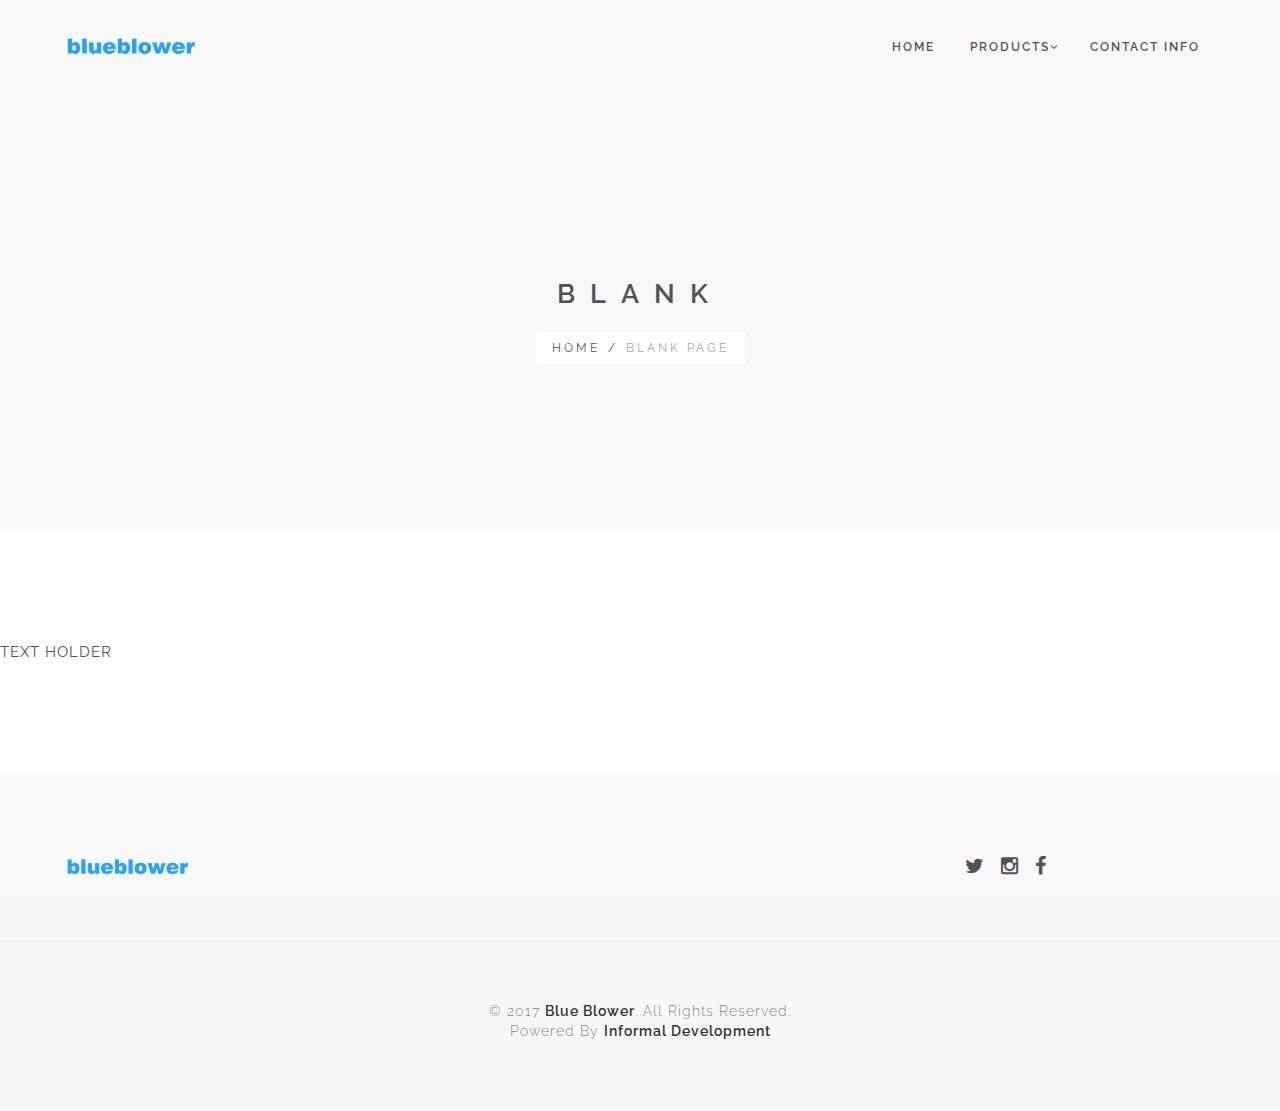
==== index.html @ 7269ea7c "added products" ====
﻿<!DOCTYPE html>
<html>
<head>
    <meta charset="utf-8" />
    <title>WELCOME TO BLUEBLOWER FANS</title>
    <meta name="description" content="" />
    <meta name="keywords" content="" />
    <meta name="author" content="nileforest">
    <meta name="viewport" content="width=device-width, initial-scale=1.0, maximum-scale=1.0" />
    <!--[if IE]><meta http-equiv='X-UA-Compatible' content='IE=edge,chrome=1'><![endif]-->

    <!-- Favicone Icon -->
    <link rel="shortcut icon" type="image/x-icon" href="img/favicon.ico">
    <link rel="icon" type="image/png" href="img/favicon.png">
    <link rel="apple-touch-icon" href="img/favicon.png">

    <!-- CSS -->
    <link href="css/style.css" rel="stylesheet" type="text/css" />
    <link href="css/bootstrap.css" rel="stylesheet" type="text/css" />
    <link href="css/font-awesome.css" rel="stylesheet" type="text/css" />
    <link href="css/ionicons.css" rel="stylesheet" type="text/css" />
    <link href="css/plugin/sidebar-menu.css" rel="stylesheet" type="text/css" />
    <link href="css/plugin/animate.css" rel="stylesheet" type="text/css" />
    <link href="css/jquery-ui.css" rel="stylesheet" type="text/css" />
</head>

<body>

    <!-- Preloader -->
    <section id="preloader">
        <div class="loader" id="loader">
            <div class="loader-img"></div>
        </div>
    </section>
    <!-- End Preloader -->

    <!-- Site Wraper -->
    <div class="wrapper">

        <!-- Header -->
        <header id="header" class="header header-light">
            <div class="container header-inner">

                <!-- Logo -->
                <div class="logo">
                    <a href="index.html">
                        <img class="logo-light" src="img/logo-white.png" alt="Blueblower Logo" />
                        <img class="logo-dark" src="img/logo-black.png" alt="Blueblower logo" />
                    </a>
                </div>
                <!-- End Logo -->

                <!-- Mobile Navbar Icon -->
                <div class="nav-mobile nav-bar-icon">
                    <span></span>
                </div>
                <!-- End Mobile Navbar Icon -->

                <!-- Navbar Navigation -->
                <div class="nav-menu">
                    <ul class="nav-menu-inner">
                        <li>
                            <a href="index.html">Home</a>
                        </li>
                        
                        <li>
                            <a class="menu-has-sub">Products<i class="fa fa-angle-down"></i></a>
                            <!-- Dropdown -->
                            <ul class="sub-dropdown dropdown">
                               
                                <!-- sub menu for prodct group drop down list #1 -->
                                <li>
                                    <a class="menu-has-sub">Products<i class="fa fa-angle-right"></i></a>
                                    <ul class="sub-dropdown">
                                        <li><a href="products-page/HV-20D.html">HV-20D</a></li>
                                        <li><a href="products-page/HVD-24T.html">HVD24-T</a></li>
                                        <li><a href="products-page/HVOWF-18.html">HVOWF-18</a></li>
                                        <li><a href="products-page/HPV-30.html">HVP-30</a></li>
										<li><a href="#">item 5</a></li>
                                    </ul>
                                </li>  
                            </ul>
                            
                            <li>
                                <a href="contact.html">Contact Info</a>
                            </li> 
                        </li> 
					</ul
				</div>
                <!-- End Navbar Navigation -->

            </div>
        </header>
        <!-- End Header -->        
        
        <!-- CONTENT --------------------------------------------------------------------------------->
       
        <!-- Intro Section -->
        <section class="inner-intro parallax parallax-background1">
            <div class="container">
                <div class="row title">
                    <h2 class="h2">Blank</h2>
                    <div class="page-breadcrumb">
                        <a>Home</a>/<span>Blank Page</span>
                    </div>
                </div>
            </div>
        </section>
        <div class="clearfix"></div>
        <!-- End Intro Section -->


        <!-- Blank Section -->
        <section class="ptb ptb-sm-80">
			<div id="about">
				TEXT HOLDER
			</div>
        </section>
        <!-- End Blank Section -->

        <!-- End CONTENT ------------------------------------------------------------------------------>

        <!-- FOOTER -->
        <footer class="footer pt-80">
            <div class="container">
                <div class="row mb-60">
                    <!-- Logo -->
                    <div class="col-md-3 col-sm-3 col-xs-12 mb-xs-30">
                        <a class="footer-logo" href="home.html">
                            <img src="img/logo-black.png" /></a>
                    </div>
                    <!-- Logo -->

                    <!-- Newsletter -->
                    <div class="col-md-4 col-sm-5 col-xs-12 mb-xs-30">
                        <div class="newsletter">
                    <!--        <form>
                                <input type="email" class="newsletter-input input-md newsletter-input mb-0" placeholder="Enter Your Email">
                                <button class="newsletter-btn btn btn-xs btn-white" type="submit" value=""><i class="fa fa-angle-right mr-0"></i></button>
                            </form> -->
                        </div>
                    </div>
                    <!-- End Newsletter -->

                    <!-- Social -->
                    <div class="col-md-3 col-md-offset-2 col-sm-4 col-xs-12">
                        <ul class="social">
                            <li><a target="_blank" href="https://www.twitter.com/"><i class="fa fa-twitter"></i></a></li>
                            <li><a target="_blank" href="https://instagram.com/"><i class="fa fa-instagram"></i></a></li>
                            <li><a target="_blank" href="https://www.facebook.com/"><i class="fa fa-facebook"></i></a></li>
                        </ul>
                    </div>
                    <!-- End Social -->
                </div>
                <!--Footer Info 
                <div class="row footer-info mb-60">
                    <div class="col-md-3 col-sm-12 col-xs-12 mb-sm-30">
                        <p class="mb-xs-0">Our ante tincidunt tempus, Donec vitae sapien ut libero venenatis faucibus. Nullam quis ante. Etiam sit amet orci eget eros.</p>
                        <a class="btn-link-a" href="about-1.html">Read More</a>
                    </div>
                    <div class="col-md-3 col-sm-6 col-xs-12 mb-sm-30 mb-xs-0">
                        <ul class="link">
                            <li><a href="blog-grid-3col.html">Blog</a></li>
                            <li><a href="portfolio-grid-3col.html">Portfolio</a></li>
                            <li><a href="login-register.html">Login & Signup</a></li>
                            <li><a href="faq-1.html">FAQ</a></li>
                            <li><a href="about-1.html">About</a></li>
                            <li><a href="service-1.html">Service</a></li>
                        </ul>
                    </div>
                    <div class="col-md-3 col-sm-6 col-xs-12 mb-sm-30">
                        <ul class="link">
                            <li><a href="contact-1.html">Contact Us</a></li>
                            <li><a href="shop-checkout.html">Shopping Cart</a></li>
                            <li><a href="404-error-1.html">404 Error</a></li>
                            <li><a href="home.html">Home</a></li>
                        </ul>
                    </div>
                    <div class="col-md-3 col-sm-12 col-xs-12">
                        <p>502, DieSachbearbeiter, Schönhauser Allee, 167c10435 Berlin,Germany.</p>
                        <ul class="link-small">
                            <li><a href="mailto:yourname@domain.com"><i class="fa fa-envelope-o left"></i>yourname@domain.com</a></li>
                            <li><a><i class="fa fa-phone left"></i>+40 (0) 012 345 6789</a></li>
                        </ul>
                    </div>
                </div>
                <!-- End Footer Info -->
            </div>

            <hr />

            <!-- Copyright Bar -->
            <center>
            <section class="copyright ptb-60">
            <center>
                <div class="container">
                    <p class="">
                        © 2017 <a><b>Blue Blower</b></a>. All Rights Reserved.
                        <br />
                       Powered By <a target="_blank" href="http://www.informaldevelopment.com/"><b>Informal Development</b></a>
                    </p>
                </div>
            </section>
            <!-- End Copyright Bar -->

        </footer>
        <!-- END FOOTER -->

        <!-- Scroll Top -->
        <a class="scroll-top">
            <i class="fa fa-angle-double-up"></i>
        </a>
        <!-- End Scroll Top -->

    </div>
    <!-- Site Wraper End -->


    <!-- JS -->

    <script src="js/jquery-1.11.2.min.js" type="text/javascript"></script>
    <script src="js/jquery-ui.min.js" type="text/javascript"></script>
    <script src="js/plugin/jquery.easing.js" type="text/javascript"></script>
    <script src="js/bootstrap.min.js" type="text/javascript"></script>
    <script src="js/plugin/jquery.flexslider.js" type="text/javascript"></script>
    <script src="js/plugin/jquery.fitvids.js" type="text/javascript"></script>
    <script src="js/plugin/jquery.viewportchecker.js" type="text/javascript"></script>
    <script src="js/plugin/jquery.stellar.min.js" type="text/javascript"></script>
    <script src="js/plugin/wow.min.js" type="text/javascript"></script>
    <script src="js/plugin/jquery.colorbox-min.js" type="text/javascript"></script>
    <script src="js/plugin/owl.carousel.min.js" type="text/javascript"></script>
    <script src="js/plugin/isotope.pkgd.min.js" type="text/javascript"></script>
    <script src="js/plugin/masonry.pkgd.min.js" type="text/javascript"></script>
    <script src="js/plugin/imagesloaded.pkgd.min.js" type="text/javascript"></script>
    <script src="js/plugin/jquery.fs.tipper.min.js" type="text/javascript"></script>
    <script src="js/plugin/mediaelement-and-player.min.js"></script>
    <script src="js/plugin/sidebar-menu.js" type="text/javascript"></script>
    <script src="js/theme.js" type="text/javascript"></script>
    <script src="js/navigation.js" type="text/javascript"></script>


</body>
</html>
---- css/style.css ----
﻿@import url("./plugin/flexslider.css");
@import url("./plugin/owl.carousel.css");
@import url("./plugin/mediaelementplayer.css");
@import url("./plugin/colorbox.css");
@import url("./plugin/jquery.fs.tipper.css");
@import url(http://fonts.googleapis.com/css?family=Raleway:400,100,200,300,500,600,700,800,900);

/* 
* BASIC STYLE
  - General Style    
  - Headings Style    
  - Button Style    
  - Form Style    
  - Spacer Style
      
* HEADER 
  - Header Style
  - Logo Style
  - Navigation Menu Style
  - Right Side Menu Button (Search, Cart, Bar, etc)

* INTRO
  - intro

* FOOTER

* ELEMENTS
  - Team Box
  - Skills Bar
  - Accordion Tab
  - Counter
  - Service Box
  - Pricing
  - Testimonials
  - Client Logo
  - Icon
  - Table
  
* GLOBAL STYLES
  - Push Menu Style ( Right Sidebar Menu )
  - Search Overlay Menu
  - Contents (Body, Container, Section, etc)
  - Contants (Portfolio, Blog, Shop etc)
  - Parallax
  - Slider
  - Preloader
  - Additional
*/


/*-------------------------------------------------------------------------------------------*/
/* BASIC STYLE    ||---------------------------- */
/*-------------------------------------------------------------------------------------------*/

::-moz-selection {
    background-color: #e6ae49;
    color: #FFF;
}

::selection {
    background-color: #e6ae49;
    color: #FFF;
}


/*  General Style   ||-----------*/

body, html {
    height: 100%;
    margin: 0;
    padding: 0;
}

body {
    line-height: 24px;
    color: #323232;
    font-size: 15px;
    font-family: 'Raleway', sans-serif;
    font-weight: 400;
    letter-spacing: 1px;
}

img {
    height: auto;
    max-width: 100%;
    border: none;
    outline: none;
    transition: all 0.2s ease 0s;
    -moz-transition: all 0.2s ease 0s;
    -webkit-transition: all 0.2s ease 0s;
    -o-transition: all 0.2s ease 0s;
}

a, a:focus, a:active, a:link, img {
    outline: none;
}

a {
    cursor: pointer;
    text-decoration: none;
    color: #323232;
    transition: all 0.25s ease 0s;
    -moz-transition: all 0.25s ease 0s;
    -webkit-transition: all 0.25s ease 0s;
    -o-transition: all 0.25s ease 0s;
}

    a:hover {
        color: #2c7aff;
        text-decoration: none;
        transition: all 0.25s ease 0s;
        -moz-transition: all 0.25s ease 0s;
        -webkit-transition: all 0.25s ease 0s;
        -o-transition: all 0.25s ease 0s;
    }

.video {
    display: block;
}

.audio {
    width: 100%;
}

br {
    font-size: 0;
    line-height: 0;
}

hr {
    margin-bottom: 0px;
    margin-top: 0px;
    border-top: 1px solid #f1f1f1;
    border-bottom: none;
    border-left: none;
    border-right: none;
}

    hr.dark {
        border-top: 1px solid #3e3e3e;
    }

b, strong {
    font-weight: 600;
}

small, small a {
    font-size: 11px;
    color: #888;
}

ul.list-inside {
    list-style: inside;
}

ul.list-none {
    list-style: none;
    padding-left: 0px;
    margin-left: 0;
}

ul.list-none-ib {
    list-style: none;
    padding-left: 0px;
    margin-left: 0;
}

    ul.list-none-ib li, .list-none-ib {
        list-style: none;
        display: inline-block;
    }

ul.text-cap li, .text-cap {
    text-transform: uppercase;
    font-size: 12px;
    font-weight: 600;
    letter-spacing: 2px;
}

p {
    line-height: 20px;
    font-size: 14px;
    font-weight: 300;
    margin: 0px 0 10px 0;
    color: #888;
    letter-spacing: 1px;
}

    p.lead, .lead {
        font-size: 16px;
        font-weight: 300;
        line-height: 24px;
    }

    p.dark, .dark, a.dark, h1.dark, h2.dark, h3.dark, h4.dark, h5.dark, h6.dark {
        color: #323232 !important;
    }

    p.white, .white, a.white, h1.white, h2.white, h3.white, h4.white, h5.white, h6.white {
        color: #fff !important;
    }

    p.color, .color, a.color, h1.color, h2.color, h3.color, h4.color, h5.color, h6.color, li.link:hover, li.link a:hover, .color {
        color: #e6ae49 !important;
    }

.gray {
    color: #888;
}

.light-color h1, .light-color h2, .light-color h3, .light-color h4, .light-color h5, .light-color h6, .light-color p, .light-color, .light-color .container-icon {
    color: #fff;
}

.dark-color h1, .dark-color h2, .dark-color h3, .dark-color h4, .dark-color h5, .dark-color h6, .dark-color p, .dark-color, .dark-color .container-icon {
    color: #323232;
}

.dark-bg {
    background: #323232;
    color: #fff;
}

    .dark-bg h1, .dark-bg h2, .dark-bg h3, .dark-bg h4, .dark-bg h5, .dark-bg h6, .dark-bg p, .dark-bg .link, .dark-bg .container-icon, .dark-bg .page-icon-top {
        color: #fff;
    }

        .dark-bg .link:hover, .link:hover {
            color: #e6ae49;
        }

.gray-bg {
    background: #f7f7f7;
    color: #323232;
}

    .gray-bg h1, .gray-bg h2, .gray-bg h3, .gray-bg h4, .gray-bg h5, .gray-bg h6, .gray-bg .container-icon {
        color: #323232;
    }


/*Headings Style   ||-----------*/

.separator {
    height: 1px;
    width: 32px;
    background: #888;
    margin-top: 5px;
    margin-bottom: 3px;
    border: 0 none;
}

    .separator.right {
        float: right;
    }

    .separator.center {
        margin-left: auto;
        margin-right: auto;
    }

    .separator.color {
        background: #e6ae49;
    }

    .separator.white {
        background: #fff;
    }

h1, h2, h3, h4, h5, h6 {
    color: #323232;
    text-transform: uppercase;
    font-family: 'Raleway', sans-serif;
    font-weight: 600;
    margin-top: 0px;
    margin-bottom: 10px;
}

h1 {
    font-size: 43px;
    letter-spacing: 2px;
    line-height: 40px;
}

    h1.h1, h2.h2 {
        letter-spacing: 15px;
    }

@media (max-width: 767px) {
    h1.h1, h2.h2 {
        letter-spacing: 0px;
    }
}

h2 {
    font-size: 27px;
    letter-spacing: 2px;
    line-height: 37px;
    margin-bottom: 20px;
    padding-top: 10px;
}

h3 {
    font-size: 21px;
    letter-spacing: 4px;
    line-height: 32px;
}

    h3:after {
        color: #e6ae49;
        content: ".";
        font-size: 34px;
    }

h4 {
    font-size: 17px;
    letter-spacing: 2px;
    line-height: 28px;
}

    h4.h4 {
        letter-spacing: 4px;
    }

h5 {
    font-size: 15px;
    letter-spacing: 2px;
    line-height: 23px;
    font-weight: 600;
}

h6 {
    font-size: 13px;
    letter-spacing: 2px;
    line-height: 17px;
    font-weight: 600;
}

h1.large {
    font-size: 50px;
}

/*Button Style   ||-----------*/
.btn:focus {
    outline: none;
}

.btn, button {
    font-size: 12px;
    line-height: normal;
    font-weight: 700;
    font-family: 'Raleway', sans-serif;
    letter-spacing: 2px;
    text-transform: uppercase;
    transition: all 0.3s ease 0s;
    -moz-transition: all 0.3s ease 0s;
    -webkit-transition: all 0.3s ease 0s;
    -o-transition: all 0.3s ease 0s;
    border-radius: 2px;
    -moz-border-radius: 2px;
    -webkit-border-radius: 2px;
    -o-border-radius: 2px;
}

    .btn i, button i, i.left {
        margin-right: 6px;
    }

i.right {
    margin-left: 6px;
    margin-right: 0px !important;
}

button {
    vertical-align: top;
}

.btn-full {
    width: 100% !important;
    display: inline-block;
    text-align: center;
}

.btn-lg {
    padding: 15px 25px;
    display: inline-block;
}

.btn-md {
    padding: 11px 20px;
    display: inline-block;
}

.btn-xs {
    padding: 11px 15px 10px;
    display: inline-block;
}

.btn-line-xs {
    padding: 7px 15px 7px;
    display: inline-block;
}

.btn-icon {
    padding: 0px;
    width: 34px;
    height: 34px;
    line-height: 34px;
    display: inline-table !important;
}


.btn-black {
    color: #fff;
    background: #323232;
    border: none;
}

    .btn-black:hover {
        color: #fff;
        /*background: #e6ae49;*/
        background: rgba(50,50,50,0.85);
    }

.btn-color-a, .btn-color-b {
    color: #fff;
    background: #e6ae49;
    border: none;
}

    .btn-color-a:hover {
        color: #fff;
        background: rgba(230,174,73,0.85);
    }

    .btn-color-b:hover {
        color: #fff;
        /*color: #e6ae49;
        background: #fff;*/
        background: rgba(230,174,73,0.85);
    }

.btn-white {
    color: #323232;
    background: rgba(255,255,255,1);
    border: none;
}

    .btn-white:hover {
        /*color: #fff;
        background: #e6ae49;*/
        background: rgba(255,255,255,0.85);
        color: #323232;
    }

.btn-black-line, .btn-white-line, .btn-color-line {
    border: 2px solid;
    background: none;
}

.btn-black-line {
    color: #323232;
    border-color: #323232;
    padding: 9px 20px;
}

    .btn-black-line:hover {
        color: #fff;
        background: #323232;
    }

.btn-color-line {
    color: #e6ae49;
    border-color: #e6ae49;
    padding: 9px 20px;
}

    .btn-color-line:hover {
        color: #fff;
        background: #e6ae49;
    }



.btn-white-line {
    color: #fff;
    border-color: #fff;
    padding: 9px 20px;
}

    .btn-white-line:hover {
        color: #323232;
        background: #fff;
    }

.btn-link-a, .btn-link-b {
    color: #323232;
    background: none;
    padding-left: 0px;
    padding-right: 0px;
    padding-bottom: 3px;
    border-bottom: 1px dotted transparent;
    font-weight: 600;
    font-size: 12px;
    text-transform: uppercase;
    letter-spacing: 2px;
}

    .btn-link-a:hover {
        color: #e6ae49;
        border-bottom: 1px solid #e6ae49;
    }

    .btn-link-b:hover {
        color: #fff;
        border-bottom: 2px solid #fff;
    }

.btn-space-5 {
    width: 5px;
    min-height: 1px;
    display: inline-block;
}

.btn-space-10 {
    width: 10px;
    min-height: 1px;
    display: inline-block;
}

/*Form Style   ||-----------*/

button {
    outline: none;
    border: none;
}

button, html input[type="button"], input[type="reset"], input[type="submit"] {
    cursor: pointer;
    display: inline-block;
}

button, input, textarea, select {
    font-family: 'Raleway', sans-serif;
    font-size: 12px;
}

    input[type="text"], input[type="email"], input[type="tel"], input[type="number"], input[type="password"], input[type="radio"], input[type="checkbox"], textarea, select {
        appearance: none;
        -webkit-appearance: none;
        border: 1px solid #ddd;
        -webkit-border-radius: 0px;
        border-radius: 0px;
        color: #888;
        outline: none;
        font-weight: 400;
        letter-spacing: 1px;
        font-size: 13px;
        padding: 10px 15px;
        transition: all 0.2s ease 0s;
        -moz-transition: all 0.2s ease 0s;
        -webkit-transition: all 0.2s ease 0s;
        -o-transition: all 0.2s ease 0s;
        display: inline-block;
    }

        input[type="text"]:focus, input[type="email"]:focus, input[type="tel"]:focus, input[type="number"]:focus, input[type="radio"]:focus, input[type="checkbox"]:focus, input[type="password"]:focus, textarea:focus {
            border-color: #e6ae49;
            color: #323232;
        }

input, textarea, select {
    margin-bottom: 20px;
    font-family: 'Raleway', sans-serif;
    font-size: 12px;
}

    input.input-sm, .input-sm {
        padding: 8px 15px;
    }

textarea {
    height: 120px;
}

label {
    color: #323232;
    font-size: 13px;
    margin-bottom: 10px;
    padding-right: 3px;
    margin-top: 6px;
    font-weight: 600;
    font-family: 'Raleway', sans-serif;
}

.form-full {
    width: 100%;
}

.form-field-wrapper {
    margin-bottom: 20px;
}

    .form-field-wrapper input, .form-field-wrapper textarea, .form-field-wrapper select {
        margin-bottom: 0px;
    }

form .error {
    border-color: #e1534f;
}

form label.error {
    margin-bottom: 0px;
    margin-top: 3px;
    color: #e1534f;
    font-size: 12px;
    font-weight: 400;
}

.successContent, .errorContent {
    margin-bottom: 20px;
    display: none;
    text-transform: none;
    letter-spacing: 1px;
}

/* Spacer Style   ||-----------*/

.spacer-15 {
    width: 100%;
    height: 15px;
}

.spacer-30 {
    width: 100%;
    height: 30px;
}

.spacer-45 {
    width: 100%;
    height: 45px;
}

.spacer-60 {
    width: 100%;
    height: 60px;
}

.spacer-75 {
    width: 100%;
    height: 75px;
}

.spacer-90 {
    width: 100%;
    height: 90px;
}

.no-padding {
    padding: 0 !important;
}

.padding-30 {
    padding: 30px !important;
}

.padding-40 {
    padding: 40px !important;
}

.plr-0 {
    padding-left: 0 !important;
    padding-right: 0 !important;
}

.pl-0 {
    padding-left: 0;
}

.pr-0 {
    padding-right: 0;
}

.ptb-0 {
    padding-top: 0px !important;
    padding-bottom: 0px !important;
}

.pt-0 {
    padding-top: 0px !important;
}

.pb-0 {
    padding-bottom: 0px !important;
}

.ptb {
    padding-top: 110px;
    padding-bottom: 110px;
}

.pt {
    padding-top: 110px;
}

.pb {
    padding-bottom: 110px;
}

.ptb-15 {
    padding-top: 15px;
    padding-bottom: 15px;
}

.pt-15 {
    padding-top: 15px;
}

.pb-15 {
    padding-bottom: 15px;
}

.ptb-60 {
    padding-top: 60px;
    padding-bottom: 60px;
}

.pt-60 {
    padding-top: 60px;
}

.pb-60 {
    padding-bottom: 60px;
}

.ptb-80 {
    padding-top: 80px;
    padding-bottom: 80px;
}

.pt-80 {
    padding-top: 80px;
}

.pb-80 {
    padding-bottom: 80px;
}

.mtb-0 {
    margin-top: 0px;
    margin-bottom: 0px;
}

.mlr-0 {
    margin-left: 0px;
    margin-right: 0px;
}

.mt-0 {
    margin-top: 0px !important;
}

.mb-0 {
    margin-bottom: 0px !important;
}

.ml-0 {
    margin-left: 0px !important;
}

.mr-0 {
    margin-right: 0px !important;
}

.mtb-80 {
    margin-top: 80px;
    margin-bottom: 80px;
}

.mt-80 {
    margin-top: 80px;
}

.mb-80 {
    margin-bottom: 80px;
}

.mtb-60 {
    margin-top: 60px;
    margin-bottom: 60px;
}

.mt-60 {
    margin-top: 60px;
}

.mb-60 {
    margin-bottom: 60px;
}

.mtb-45 {
    margin-top: 45px;
    margin-bottom: 45px;
}

.mt-45 {
    margin-top: 45px;
}

.mb-45 {
    margin-bottom: 45px;
}

.mtb-30 {
    margin-top: 30px;
    margin-bottom: 30px;
}

.mt-30 {
    margin-top: 30px;
}

.mb-30 {
    margin-bottom: 30px;
}

.ml-30 {
    margin-left: 30px;
}

.mr-30 {
    margin-right: 30px;
}

.mtb-25 {
    margin-top: 25px;
    margin-bottom: 25px;
}

.mt-25 {
    margin-top: 25px;
}

.mb-25 {
    margin-bottom: 25px;
}

.mtb-15 {
    margin-top: 15px;
    margin-bottom: 15px;
}

.mt-15 {
    margin-top: 15px;
}

.mb-15 {
    margin-bottom: 15px;
}

.float-left {
    float: left;
}

.float-right {
    float: right;
}

@media (max-width: 991px) {


    .mtb-sm-60 {
        margin-top: 60px;
        margin-bottom: 60px;
    }

    .mt-sm-60 {
        margin-top: 60px;
    }

    .mb-sm-60 {
        margin-bottom: 60px;
    }

    .mtb-sm-45 {
        margin-top: 45px;
        margin-bottom: 45px;
    }

    .mt-sm-45 {
        margin-top: 45px;
    }

    .mb-sm-45 {
        margin-bottom: 45px;
    }

    .mtb-sm-30 {
        margin-top: 30px;
        margin-bottom: 30px;
    }

    .mt-sm-30 {
        margin-top: 30px;
    }

    .mb-sm-30 {
        margin-bottom: 30px;
    }

    .mtb-sm-15 {
        margin-top: 15px;
        margin-bottom: 15px;
    }

    .mt-sm-15 {
        margin-top: 15px;
    }

    .mb-sm-15 {
        margin-bottom: 15px;
    }

    .ptb-sm-0 {
        padding-top: 0px;
        padding-bottom: 0px;
    }

    .pt-sm-0 {
        padding-top: 0px;
    }

    .pb-sm-0 {
        padding-bottom: 0px;
    }

    .ptb-sm-30 {
        padding-top: 30px;
        padding-bottom: 30px;
    }

    .pt-sm-30 {
        padding-top: 30px;
    }

    .pb-sm-30 {
        padding-bottom: 30px;
    }

    .ptb-sm-60 {
        padding-top: 60px;
        padding-bottom: 60px;
    }

    .pb-sm-60 {
        padding-bottom: 60px;
    }

    .pt-sm-60 {
        padding-top: 60px;
    }

    .ptb-sm-80 {
        padding-top: 80px;
        padding-bottom: 80px;
    }

    .pb-sm-80 {
        padding-bottom: 80px;
    }

    .pt-sm-80 {
        padding-top: 80px;
    }

    .float-none-sm {
        float: none !important;
    }

    .float-left-sm {
        float: left !important;
    }

    .float-right-sm {
        float: right !important;
    }
}

@media (max-width: 767px) {

    .mtb-xs-0 {
        margin-top: 0px;
        margin-bottom: 0px;
    }

    .mt-xs-0 {
        margin-top: 0px;
    }

    .mb-xs-0 {
        margin-bottom: 0px;
    }

    .mtb-xs-15 {
        margin-top: 15px;
        margin-bottom: 15px;
    }

    .mt-xs-15 {
        margin-top: 15px;
    }

    .mb-xs-15 {
        margin-bottom: 15px;
    }

    .mtb-xs-30 {
        margin-top: 30px;
        margin-bottom: 30px;
    }

    .mt-xs-30 {
        margin-top: 30px;
    }

    .mb-xs-30 {
        margin-bottom: 30px;
    }

    .mtb-xs-60 {
        margin-top: 60px;
        margin-bottom: 60px;
    }

    .mt-xs-60 {
        margin-top: 60px;
    }

    .mb-xs-60 {
        margin-bottom: 60px;
    }

    .ptb-xs-30 {
        padding-top: 30px;
        padding-bottom: 30px;
    }

    .pt-xs-30 {
        padding-top: 30px;
    }

    .pb-xs-30 {
        padding-bottom: 30px;
    }

    .ptb-xs-60 {
        padding-top: 60px;
        padding-bottom: 60px;
    }

    .pb-xs-60 {
        padding-bottom: 60px;
    }

    .pt-xs-60 {
        padding-top: 60px;
    }

    .float-none-xs {
        float: none !important;
    }

    .float-left-xs {
        float: left !important;
    }

    .float-right-xs {
        float: right !important;
    }
}



/*==========================================================================================================*/
/* HEADER     ||---------------------------- */
/*==========================================================================================================*/

/*------------------------------------------------------------------*/
/* Header Style */
/*------------------------------------------------------------------*/
.header {
    position: absolute;
    text-align: center;
    top: 0px;
    z-index: 1000;
    color: #fff;
    width: 100%;
    height: 94px;
    transition: all 0.27s cubic-bezier(0, 0, 0.58, 1) 0s;
    -o-transition: all 0.27s cubic-bezier(0, 0, 0.58, 1) 0s;
    -moz-transition: all 0.27s cubic-bezier(0, 0, 0.58, 1) 0s;
    -webkit-transition: all 0.27s cubic-bezier(0, 0, 0.58, 1) 0s;
}

    .header.header-prepare, .header.header-light.header-prepare {
        background-color: rgba(255, 255, 255, 0.95);
        box-shadow: 0 0 3px rgba(0, 0, 0, 0.1);
        -moz-box-shadow: 0 0 3px rgba(0, 0, 0, 0.1);
        -webkit-box-shadow: 0 0 3px rgba(0, 0, 0, 0.1);
    }

    .header.header-dark.header-prepare {
        background-color: rgba(54, 54, 54, 0.95);
        border-bottom: 0px none;
    }

    .header.header-fixed {
        display: block;
        margin-top: 0 !important;
        position: fixed;
        height: 64px;
    }

.header-inner {
    padding-left: 30px;
    padding-right: 30px;
    position: relative;
}

.header-fixed .logo a {
    width: 115px;
    margin-top: 23px;
    /*margin-bottom: 15px;*/
    transition: all 0.27s cubic-bezier(0, 0, 0.58, 1) 0s;
    -o-transition: all 0.27s cubic-bezier(0, 0, 0.58, 1) 0s;
    -moz-transition: all 0.27s cubic-bezier(0, 0, 0.58, 1) 0s;
    -webkit-transition: all 0.27s cubic-bezier(0, 0, 0.58, 1) 0s;
}

.header-fixed .nav-menu ul.nav-menu-inner > li > a {
    padding-top: 26px;
    padding-bottom: 26px;
}

/*header Logo style*/
.header.header-prepare .logo a img.logo-light,
.header .logo a img.logo-dark {
    opacity: 0;
}

.header .logo a img.logo-light,
.header.header-prepare .logo a img.logo-dark,
.header.header-light .logo a img.logo-dark {
    opacity: 1;
}

.header.header-dark.header-prepare .logo a img.logo-dark,
.header.header-dark .logo a img.logo-dark {
    opacity: 0;
}

.header.header-dark.header-prepare .logo a img.logo-light,
.header.header-dark .logo a img.logo-light {
    opacity: 1;
}

@media all and (min-width: 1025px) {

    /*header nav style*/
    .header.header-prepare .nav-menu ul.nav-menu-inner > li > a {
        color: #323232;
    }

        .header.header-prepare .nav-menu ul.nav-menu-inner > li:hover > a,
        .header.header-prepare .nav-menu ul.nav-menu-inner > li > a:hover {
            color: #e6ae49;
        }

    .header.header-dark.header-prepare .nav-menu ul.nav-menu-inner > li > a {
        color: #fff;
    }

        .header.header-dark.header-prepare .nav-menu ul.nav-menu-inner > li:hover > a,
        .header.header-dark.header-prepare .nav-menu ul.nav-menu-inner > li > a:hover {
            color: #e6ae49;
        }
}

@media all and (max-width: 1024px) {
    .header {
        height: 64px;
    }

    .header-inner {
        padding-left: 30px;
        padding-right: 30px;
        position: relative;
        display: table;
        width: 100%;
    }

    .header .logo a {
        margin-top: 24px;
        margin-bottom: 24px;
        width: 96px;
        transition: all 0.3s ease 0s;
        -o-transition: all 0.3s ease 0s;
        -moz-transition: all 0.3s ease 0s;
        -webkit-transition: all 0.3s ease 0s;
    }
}


/*------------------------------------------------------------------*/
/* Logo Style */
/*------------------------------------------------------------------*/
.logo {
    float: left;
    text-align: left;
    display: inline-block;
}

    .logo a {
        width: 132px;
        display: block;
        margin-top: 34px;
        /*margin-bottom: 28px;*/
        transition: all 0.27s cubic-bezier(0, 0, 0.58, 1) 0s;
        -o-transition: all 0.27s cubic-bezier(0, 0, 0.58, 1) 0s;
        -moz-transition: all 0.27s cubic-bezier(0, 0, 0.58, 1) 0s;
        -webkit-transition: all 0.27s cubic-bezier(0, 0, 0.58, 1) 0s;
        position: relative;
    }

        .logo a img {
            width: 100%;
            position: absolute;
            top: 0;
            left: 0;
            transition: all 0.27s cubic-bezier(0, 0, 0.58, 1) 0s;
            -o-transition: all 0.27s cubic-bezier(0, 0, 0.58, 1) 0s;
            -moz-transition: all 0.27s cubic-bezier(0, 0, 0.58, 1) 0s;
            -webkit-transition: all 0.27s cubic-bezier(0, 0, 0.58, 1) 0s;
        }



/*------------------------------------------------------------------*/
/* Navigation Menu Style */
/*------------------------------------------------------------------*/
.nav-menu {
    position: static;
    float: right;
    display: block;
}

    .nav-menu.active {
        display: block;
    }

    .nav-menu ul.nav-menu-inner {
        margin: 0;
        padding: 0;
        list-style: none;
    }

        .nav-menu ul.nav-menu-inner li {
            display: inline-block;
            list-style: none;
            text-align: left;
        }

        .nav-menu ul.nav-menu-inner > li > a {
            color: #fff;
        }

.header-light .nav-menu ul.nav-menu-inner > li > a {
    color: #323232;
}




.nav-menu ul.nav-menu-inner li a {
    font-family: inherit;
    display: block;
    font-size: 12px;
    line-height: 1;
    font-weight: 600;
    text-transform: uppercase;
    outline: none;
    letter-spacing: 2px;
    transition: all 0.27s cubic-bezier(0, 0, 0.58, 1) 0s;
    -o-transition: all 0.27s cubic-bezier(0, 0, 0.58, 1) 0s;
    -moz-transition: all 0.27s cubic-bezier(0, 0, 0.58, 1) 0s;
    -webkit-transition: all 0.27s cubic-bezier(0, 0, 0.58, 1) 0s;
    font-family: "Raleway",sans-serif;
}

.nav-menu ul.nav-menu-inner > li > a {
    padding: 41px 15px;
}

.header .nav-menu ul.nav-menu-inner > li.active a,
.header .nav-menu ul.nav-menu-inner > li a.active,
.header .nav-menu ul.nav-menu-inner > li:hover > a,
.header .nav-menu ul.nav-menu-inner > li > a:hover,
.header.header-dark .nav-menu ul.nav-menu-inner > li.active a,
.header.header-dark .nav-menu ul.nav-menu-inner > li a.active,
.header.header-dark .nav-menu ul.nav-menu-inner > li:hover > a,
.header.header-dark .nav-menu ul.nav-menu-inner > li > a:hover,
.header.header-dark.header-prepare .nav-menu ul.nav-menu-inner li a.current,
.header.header-dark.header-prepare .nav-menu ul.nav-menu-inner li.current a {
    color: #e6ae49;
}

.header.header-light .nav-menu ul.nav-menu-inner > li:hover > a,
.header.header-light .nav-menu ul.nav-menu-inner > li > a:hover,
.header.header-prepare .nav-menu ul.nav-menu-inner li a.current,
.header.header-prepare .nav-menu ul.nav-menu-inner li.current a {
    color: #2c7aff;
}

/* Mobile bar icon */
.nav-mobile.nav-bar-icon {
    display: none;
}

.nav-bar-icon {
    display: inline-block;
    float: right;
    position: relative;
    height: 16px;
    width: 20px;
    padding-top: 47px;
    padding-bottom: 47px;
    margin-left: 15px;
    transition: all 0.27s cubic-bezier(0, 0, 0.58, 1) 0s;
    -moz-transition: all 0.27s cubic-bezier(0, 0, 0.58, 1) 0s;
    -o-transition: all 0.27s cubic-bezier(0, 0, 0.58, 1) 0s;
    -webkit-transition: all 0.27s cubic-bezier(0, 0, 0.58, 1) 0s;
    cursor: pointer;
}

.header-fixed .nav-bar-icon {
    padding-top: 32px;
    padding-bottom: 32px;
}

.nav-bar-icon a {
    color: #fff;
    display: block;
    font-size: 17px;
    padding: 19px 0;
}

    .nav-bar-icon.active a, .nav-bar-icon a.active,
    .nav-bar-icon:hover a, .nav-bar-icon a:hover {
        color: #17a697;
    }

.nav-bar-icon > span {
    position: absolute;
    top: 50%;
    display: block;
    width: 18px;
    height: 2px;
    margin-top: -1px;
    background-color: #323232;
    -webkit-transition: -webkit-transform 0.3s, background 0.25s ease;
    -webkit-transition: background 0.25s ease, -webkit-transform 0.3s;
    transition: background 0.25s ease, -webkit-transform 0.3s;
    transition: transform 0.3s, background 0.25s ease;
    transition: transform 0.3s, background 0.25s ease, -webkit-transform 0.3s;
}

    .nav-bar-icon > span:before,
    .nav-bar-icon > span:after {
        content: "";
        position: absolute;
        left: 0;
        width: 100%;
        height: 100%;
        background-color: #323232;
        -webkit-transition: -webkit-transform 0.3s, background 0.25s ease;
        -webkit-transition: background 0.25s ease, -webkit-transform 0.3s;
        transition: background 0.25s ease, -webkit-transform 0.3s;
        transition: transform 0.3s, background 0.25s ease;
        transition: transform 0.3s, background 0.25s ease, -webkit-transform 0.3s;
    }

header .nav-bar-icon > span,
header .nav-bar-icon > span:before,
header .nav-bar-icon > span::after,
header.header-dark .nav-bar-icon > span,
header.header-dark .nav-bar-icon > span:before,
header.header-dark .nav-bar-icon > span::after,
header.header-dark.header-prepare .nav-bar-icon > span,
header.header-dark.header-prepare .nav-bar-icon > span:before,
header.header-dark.header-prepare .nav-bar-icon > span::after {
    background-color: #fff;
}

header.header-light .nav-bar-icon > span,
header.header-light .nav-bar-icon > span:before,
header.header-light .nav-bar-icon > span::after,
header.header-prepare .nav-bar-icon > span,
header.header-prepare .nav-bar-icon > span:before,
header.header-prepare .nav-bar-icon > span::after {
    background-color: #323232;
}


.nav-bar-icon > span:before {
    -webkit-transform: translateY(-6px);
    transform: translateY(-6px);
    -o-transform: translateY(-6px);
    -ms-transform: translateY(-6px);
    -moz-transform: translateY(-6px);
}

.nav-bar-icon > span:after {
    -webkit-transform: translateY(6px);
    transform: translateY(6px);
    -o-transform: translateY(6px);
    -ms-transform: translateY(6px);
    -moz-transform: translateY(6px);
}

.nav-bar-icon.active {
    transform: rotate(45deg);
    -moz-transform: rotate(45deg);
    -ms-transform: rotate(45deg);
    -o-transform: rotate(45deg);
    -webkit-transform: rotate(45deg);
}

    .nav-bar-icon.active > span:before {
        transform: rotate(90deg);
        -moz-transform: rotate(90deg);
        -ms-transform: rotate(90deg);
        -o-transform: rotate(90deg);
        -webkit-transform: rotate(90deg);
    }

    .nav-bar-icon.active > span:after {
        transform: rotate(90deg);
        -moz-transform: rotate(90deg);
        -ms-transform: rotate(90deg);
        -o-transform: rotate(90deg);
        -webkit-transform: rotate(90deg);
    }

/* Dropdown-menu */
.nav-menu > ul li {
    position: relative;
}

.sub-dropdown.dropdown {
    top: 100%;
    left: 0;
    position: absolute;
}

.sub-dropdown {
    position: absolute;
    left: 100%;
    top: 0;
    display: none;
    background: rgba(32, 33, 32, 0.95);
    padding: 0;
    width: 215px;
}

    .sub-dropdown li {
        width: 100%;
    }

    .sub-dropdown > li > a {
        padding: 13px 15px;
        display: block;
        color: rgba(255, 255, 255, 0.75);
        font-size: 11px !important;
        font-weight: 500 !important;
        letter-spacing: 1.8px !important;
    }

    .sub-dropdown > li:hover > a {
        background: rgba(255,255,255,0.05);
        color: #fff;
    }

    .sub-dropdown i {
        float: right;
    }


@media all and (max-width: 1024px) {
    .nav-menu ul.nav-menu-inner li {
        display: block;
        width: 100%;
    }

    .nav-menu {
        position: static;
        left: 0;
        top: 100%;
        float: none;
        display: none;
        width: 100%;
        background: rgba(34,34,34,0.85);
        overflow-y: auto;
        z-index: 999;
    }

    .nav-bar-icon, .nav-mobile.nav-bar-icon, .header-fixed .nav-bar-icon {
        display: inline-block;
        float: right;
        padding-top: 32px;
        padding-bottom: 32px;
    }

    .nav-menu ul.nav-menu-inner li a, .header-fixed .nav-menu ul.nav-menu-inner li a {
        padding: 15px 12px;
        border-top: 1px solid #444;
    }


    /* Dropdown */
    .sub-dropdown.dropdown, .sub-dropdown {
        top: 100%;
        position: relative;
        left: 0;
        width: 100%;
    }

        .sub-dropdown a {
            padding-left: 30px !important;
        }

        .sub-dropdown > li > .sub-dropdown > li > a {
            padding-left: 45px !important;
        }

        .sub-dropdown li .sub-dropdown li > .sub-dropdown > li > a {
            padding-left: 60px !important;
        }

    .header .nav-menu ul.nav-menu-inner li a.current,
    .header .nav-menu ul.nav-menu-inner li.current a,
    .header.header-light .nav-menu ul.nav-menu-inner > li:hover > a,
    .header.header-light .nav-menu ul.nav-menu-inner > li > a:hover,
    .header.header-prepare .nav-menu ul.nav-menu-inner li a.current,
    .header.header-prepare .nav-menu ul.nav-menu-inner li.current a {
        color: #fff;
    }

    .header-light .nav-menu ul.nav-menu-inner > li > a {
        color: rgba(255,255,255,0.60);
    }
}



/*------------------------------------------------------------------*/
/* Right Side Menu Button (Search, Cart, Bar, etc) */
/*------------------------------------------------------------------*/

.side-menu-btn {
    float: right;
    position: relative;
    color: #323232;
}

    .side-menu-btn ul {
        list-style: none;
        padding: 0;
        margin: 0;
    }

        .side-menu-btn ul li {
            display: inline-block;
            float: left;
            position: relative;
        }

        .side-menu-btn ul > li > a {
            margin-left: 20px;
            color: #fff;
            font-size: 16px;
            transition: all 0.27s cubic-bezier(0, 0, 0.58, 1) 0s;
            -moz-transition: all 0.27s cubic-bezier(0, 0, 0.58, 1) 0s;
            -o-transition: all 0.27s cubic-bezier(0, 0, 0.58, 1) 0s;
            -webkit-transition: all 0.27s cubic-bezier(0, 0, 0.58, 1) 0s;
        }

            .side-menu-btn ul > li > a:hover,
            .header.header-prepare .side-menu-btn ul > li > a:hover {
                color: #e6ae49;
            }

                .side-menu-btn ul > li > a:hover span,
                .side-menu-btn ul > li > a:hover span:before,
                .side-menu-btn ul > li > a:hover span:after {
                    background-color: #e6ae49;
                }

        .side-menu-btn ul li a.header-icon {
            padding-top: 35px;
            padding-bottom: 35px;
            display: block;
        }

.header-fixed .side-menu-btn ul li a.header-icon {
    padding-bottom: 20px;
    padding-top: 20px;
}


.header.header-prepare .side-menu-btn ul li a,
.header.header-light .side-menu-btn ul li a {
    color: #323232;
}

header.header-dark .side-menu-btn ul li a,
header.header-dark.header-prepare .side-menu-btn ul li a {
    color: #fff;
}

/* Cart Dropdown ------- */
.cart {
    position: static !important;
}

    .cart .cart-notification-wrap {
        position: relative;
    }

    .cart .cart-notification {
        position: absolute;
        width: 16px;
        height: 16px;
        font-size: 11px;
        color: #fff;
        right: -5px;
        bottom: -3px;
        display: block;
        background: #e6ae49;
        -webkit-border-radius: 50%;
        -moz-border-radius: 50%;
        border-radius: 50%;
        font-weight: 700;
        text-align: center;
        line-height: 14px;
        font-family: 'Raleway', sans-serif;
    }

    .cart:hover .cart-dropdown {
        visibility: visible;
        opacity: 1;
    }

.cart-dropdown {
    background: rgba(32, 32, 32, 0.95);
    color: #fff;
    position: absolute;
    top: 100%;
    right: 0;
    width: 250px;
    padding: 15px;
    visibility: hidden;
    opacity: 0;
    -webkit-transition: all 0.4s ease;
    -moz-transition: all 0.4s ease;
    -ms-transition: all 0.4s ease;
    -o-transition: all 0.4s ease;
    transition: all 0.4s ease;
}

    .cart-dropdown .cart-list {
        margin: 0px;
        padding: 0px;
        display: table;
        text-align: left;
    }

        .cart-dropdown .cart-list li {
            list-style: none;
            padding: 15px 0px 15px 0px;
            display: block;
            margin: 0px;
            border-bottom: 1px solid #3e3e3e;
            position: relative;
            display: block;
            float: left;
            width: 100%;
        }

            .cart-dropdown .cart-list li > .close-cart-list {
                position: absolute;
                right: 0px;
                top: 15px;
                width: 15px;
                height: 15px;
                display: block;
                background-image: none !important;
                color: #fff !important;
            }

                .cart-dropdown .cart-list li > .close-cart-list:hover {
                    color: #e6ae49;
                    background-image: none !important;
                }

        .cart-dropdown .cart-list .media {
            margin-top: 0px;
        }

            .cart-dropdown .cart-list .media .pull-left {
                width: 70px;
            }

                .cart-dropdown .cart-list .media .pull-left img {
                    width: 100%;
                }

            .cart-dropdown .cart-list .media .media-body {
                width: 125px;
            }

                .cart-dropdown .cart-list .media .media-body a {
                    color: #fff;
                }

            .cart-dropdown .cart-list .media h6, .cart-dropdown .cart-list .media h5, .cart-dropdown .cart-list .media p {
                margin-top: 0px;
                margin-bottom: 5px;
            }

            .cart-dropdown, .cart-dropdown .cart-list .media a {
                color: #fff;
            }

                .cart-dropdown .cart-list .media a:hover {
                    color: #e6ae49;
                }

.cart-dropdown {
    color: #fff;
    padding-top: 10px;
}

    .cart-dropdown .cart-sub-totle {
        color: #fff;
        padding-top: 15px;
    }

    .cart-dropdown .cart-checkout-btn a {
        margin-top: 15px;
    }

        .cart-dropdown .cart-checkout-btn a.checkout {
            color: #fff !important;
        }

            .cart-dropdown .cart-checkout-btn a.checkout:hover {
                /*color: #e6ae49;*/
                color: #fff;
            }

@media all and (max-width: 1024px) {
    .side-menu-btn ul li a.header-icon {
        padding-bottom: 20px;
        padding-top: 20px;
    }

    .header-fixed .side-menu-btn ul li a.header-icon {
        padding-bottom: 20px;
        padding-top: 20px;
    }
}

/*Section Scroll Menu Icon Fix*/
.side-menu-btn-fix a {
    font-size: 17px;
    position: fixed;
    right: 25px;
    top: 25px;
    z-index: 2001;
}

.side-menu-btn-fix a {
    background: rgba(0, 0, 0, 0.8) none repeat scroll 0 0;
    border-radius: 3px;
    color: #fff;
    display: block;
    height: 35px;
    line-height: 34px;
    text-align: center;
    width: 35px;
}

    .side-menu-btn-fix a:hover {
        background: #e6ae49 none repeat scroll 0 0;
    }



/*==========================================================================================================*/
/* INTRO     ||---------------------------- */
/*==========================================================================================================*/

/*------------------------------------------------------------------*/
/* Intro */
/*------------------------------------------------------------------*/

#intro {
    position: relative;
    overflow: hidden;
}

.intro-media-wraper {
    display: block;
    height: 100%;
    left: 0;
    position: absolute;
    top: 0;
    width: 100%;
}

.intro-bg-section {
    display: block;
    height: 100%;
    left: 0;
    position: absolute;
    top: 0;
    width: 100%;
    z-index: -1;
}

.intro-overlay-section {
    top: 0;
    width: 100%;
    position: absolute;
    z-index: 2;
}

.intro-caption-waper {
    height: 100%;
    position: absolute;
    width: 100%;
    z-index: 2;
}

.intro-caption-top {
    z-index: 2;
}

.intro-content {
    display: table;
    height: 100%;
    text-align: center;
    width: 100%;
}

.intro-content-inner {
    display: table-cell;
    height: 100%;
    vertical-align: middle;
}


.intro-img-circle {
    margin-left: auto;
    margin-right: auto;
    width: 120px;
    height: 120px;
    border: 5px solid rgba(0,0,0, 0.2);
    border-radius: 50%;
    -moz-border-radius: 50%;
    -webkit-border-radius: 50%;
    margin-bottom: 30px;
}

    .intro-img-circle img {
        outline: none;
        border: none;
        width: 100%;
        height: 100%;
        border-radius: 50%;
        -moz-border-radius: 50%;
        -webkit-border-radius: 50%;
    }

.intro-play-icon {
    text-align: center;
}

.intro-sub-title {
    letter-spacing: 1.5px;
}

.intro-title {
    font-size: 70px;
    margin-top: 40px;
    margin-bottom: 40px;
    font-weight: 400;
    line-height: 1.1;
    /*letter-spacing: -2px;*/
}

.intro-title-sm {
    font-size: 44px !important;
    margin-top: 30px;
    font-weight: 400;
    margin-bottom: 0;
}

.error-intro-title {
    font-size: 100px;
    margin-top: 0;
    margin-bottom: 0;
    font-weight: 600;
    line-height: 1.1;
}

.inner-intro {
    position: relative;
    padding: 200px 0;
}

    .inner-intro h1 {
        font-size: 54px;
        margin-top: 30px;
    }

/*#intro .bg-image, #intro.bg-image, #inner-intro .bg-image, #inner-intro.bg-image {
    background-attachment: fixed;
}*/
.bg-image {
    background-position: center center;
    background-repeat: no-repeat;
    background-size: cover;
    display: block;
    overflow: hidden;
    position: relative;
    width: 100%;
    /*background-attachment: fixed;*/
}

.bg-fixed {
    background-attachment: fixed;
}

.slide-bg-image {
    background-position: center center;
    background-repeat: no-repeat;
    background-size: cover;
    display: block;
    overflow: hidden;
    position: relative;
    width: 100%;
}

@media (max-width: 1024px) {
    .intro-title {
        letter-spacing: 0;
        font-size: 46px;
    }
}

@media (max-width: 767px) {
    .intro-title {
        letter-spacing: 0;
        font-size: 30px;
    }
}

/*------------------------------------------------------------------*/
/* Slider */
/*------------------------------------------------------------------*/

.sc-logo {
    /*margin-top: 0px;
    margin-bottom:0;*/
    text-align: center;
}

.sc-title {
    font-weight: 800;
    text-align: center;
    /*margin-top: 0px;
    margin-bottom:0;*/
}

.sc-paragraph-lead {
    font-family: Georgia;
    font-style: italic;
    font-size: 20px;
    text-align: center;
    /*margin-top: 0px;
    margin-bottom:0;*/
}

.sc-button {
}


/*==============================================================================================*/
/* FOOTER         ||---------------------------- */
/*==============================================================================================*/

.footer {
    background-color: #f7f7f7;
    color: #323232;
    position: relative;
    width: 100%;
    display: block;
}

    .footer hr {
        border-color: #eee;
    }

    .footer .footer-info p {
        color: #323232;
    }

.footer-logo {
    max-width: 125px;
    display: inline-block;
    width: 100%;
}

.footer .social, .contact .social {
    font-size: 20px;
}

.footer ul {
    list-style: none;
    margin: 0px;
    padding: 0px;
}

    .footer ul.social li, .contact ul.social li {
        display: inline-block;
        margin: 0 10px 0 0;
    }

.footer .link a {
    font-size: 12px;
    font-weight: 600;
    text-transform: uppercase;
    letter-spacing: 2px;
}

.footer .link-small a {
    font-weight: 600;
    text-transform: none;
}

.footer .copyright {
    text-align: center;
}


.newsletter {
    position: relative;
}

    .newsletter .newsletter-input, .newsletter .newsletter-input:focus {
        width: 100%;
        border-top: 0px none;
        border-left: 0px none;
        border-right: 0px none;
        padding-right: 40px !important;
        background: rgba(255,255,255,0);
    }

    .newsletter .newsletter-btn {
        position: absolute;
        top: 0px;
        right: 0px;
        font-size: 18px;
        background: rgba(255,255,255,0);
    }

@media (max-width: 767px) {
    .footer {
        text-align: center;
    }
}
/*================================================================================================*/
/* ELEMENTS          ||---------------------------- */
/*================================================================================================*/

/*-------------------------------------------------------------------------------------------*/
/*  Team Box         ||---------------------------- */
/*-------------------------------------------------------------------------------------------*/
.team-item {
}

.team-item-img {
    position: relative;
}

    .team-item-img .team-item-detail {
        background: none repeat scroll 0 0 rgba(0, 0, 0, 0.80);
        text-align: center;
        color: #fff;
        display: -webkit-flex;
        display: flex;
        height: 100%;
        width: 100%;
        position: absolute;
        top: 0;
        left: 0;
        opacity: 0;
        visibility: hidden;
        overflow: hidden;
        transition: all 0.5s ease-in-out 0s;
        -moz-transition: all 0.5s ease-in-out 0s;
        -webkit-transition: all 0.5s ease-in-out 0s;
        -o-transition: all 0.5s ease-in-out 0s;
    }

.team-item:hover .team-item-detail {
    opacity: 1;
    visibility: visible;
}

.team-item-img .team-item-detail .team-item-detail-inner, .cent-mid-content {
    margin: auto;
    padding: 25px;
}

    .team-item-img .team-item-detail .team-item-detail-inner .social {
        margin: 5px 0px 0px 0px;
        padding: 0px;
    }

        .team-item-img .team-item-detail .team-item-detail-inner .social li {
            list-style: none;
            display: inline-block;
            margin: 0px 5px;
        }

            .team-item-img .team-item-detail .team-item-detail-inner .social li a {
                color: #fff;
            }

                .team-item-img .team-item-detail .team-item-detail-inner .social li a:hover {
                    color: #e6ae49;
                }

.team-item-info {
    padding-top: 15px;
    text-align: center;
}

    .team-item-info h5 {
        margin-bottom: 0px;
    }

/*-------------------------------------------------------------------------------------------*/
/*  Skills Bar      ||---------------------------- */
/*-------------------------------------------------------------------------------------------*/
.skillbar {
    position: relative;
    display: block;
    width: 100%;
    margin-bottom: 30px;
}

.skillbar-bar:before {
    background: #eee;
    content: "";
    height: 3px;
    position: absolute;
    width: 100%;
    z-index: -1;
}

.skillbar-bar {
    height: 3px;
    width: 0px;
    background: #323232;
    -webkit-transition-property: width, background-color;
    -moz-transition-property: width, background-color;
    -ms-transition-property: width, background-color;
    -o-transition-property: width, background-color;
    transition-property: width, background-color;
}

.skillbar-title {
    display: inline-block;
}

.skillbar-title, .skill-bar-percent {
    color: #323232;
    font-size: 11px;
    font-weight: 600;
    text-transform: uppercase;
}


.skill-bar-percent {
    float: right;
    display: inline-block;
}


/*-------------------------------------------------------------------------------------------*/
/*  Accordion Tab    ||---------------------------- */
/*-------------------------------------------------------------------------------------------*/
.accordion-section {
    border-top: 1px solid #f1f1f1;
    border-left: 1px solid #f1f1f1;
    border-right: 1px solid #f1f1f1;
}

    .accordion-section:last-child {
        border-bottom: 1px solid #f1f1f1;
    }

.accordion-title {
    cursor: pointer;
    display: block;
    position: relative;
    padding: 20px 20px;
    margin: 0px;
}

    .accordion-title.active {
        /*background: #fafafa;*/
        color: #e6ae49;
    }

    .accordion-title:before {
        content: "\f105";
        display: block;
        font-family: "FontAwesome",sans-serif;
        position: absolute;
        right: 18px;
        font-weight: 400;
    }

    .accordion-title.active:before {
        content: "\f107";
    }

.accordion-content.defualt-hidden {
    display: none;
    margin: 0;
}

.accordion-content {
    padding: 0 20px 10px;
}

/*-------------------------------------------------------------------------------------------*/
/*  Counter          ||---------------------------- */
/*-------------------------------------------------------------------------------------------*/
.counter {
    font-size: 50px;
    margin-bottom: 20px;
    display: inline-table;
}
/*-------------------------------------------------------------------------------------------*/
/*  Service Box      ||---------------------------- */
/*-------------------------------------------------------------------------------------------*/
.features-box-left, .features-box-right {
    position: relative;
    display: inline-block;
    margin-bottom: 20px;
    margin-top: 5px;
}

.features-box-left {
    padding-left: 75px;
    text-align: left;
}

.features-box-right {
    padding-right: 75px;
    text-align: right;
}

.features-icon-left, .features-icon-right {
    font-size: 50px;
    line-height: 50px;
    display: inline-block;
    position: absolute;
}

.features-icon-left {
    padding-right: 20px;
    left: 0;
}

.features-icon-right {
    padding-left: 20px;
    right: 0;
}

.contact-box-left, .contact-box-top {
    display: block;
    position: relative;
}

.contact-box-left {
    padding-left: 45px;
    text-align: left;
}

.contact-icon-left, .contact-icon-top {
    font-size: 30px;
    position: absolute;
}

.contact-icon-top {
    text-align: center;
}

.contact-icon-left {
    left: 0;
}


@media (max-width: 991px) {
    .features-box-left {
        display: block;
        padding-left: 0px;
        text-align: center;
    }

    .features-box-right {
        display: block;
        padding-right: 0px;
        text-align: center;
    }

    .features-icon-left, .features-icon-right {
        position: relative;
    }

    .features-icon-left {
        padding-right: 0px;
        left: auto;
    }

    .features-icon-right {
        padding-left: 0px;
        right: auto;
    }
}
/*-------------------------------------------------------------------------------------------*/
/*  Pricing       ||---------------------------- */
/*-------------------------------------------------------------------------------------------*/

.Pricing-box {
    border: 1px solid #f1f1f1;
    text-align: center;
}

    .Pricing-box.highlight {
        background: #f9f9f9;
        border: 1px solid #ddd;
    }

        .Pricing-box.highlight hr {
            border-color: #ddd;
        }

.price-title h4, .price-title h5 {
    margin-top: 0px;
    margin-bottom: 0px;
}

.Pricing-box .price {
    font-size: 50px;
    font-weight: 700;
    position: relative;
}

    .Pricing-box .price .price-sm {
        font-size: 14px;
        position: absolute;
    }

    .Pricing-box .price .price-lg {
        padding-left: 10px;
    }

.Pricing-box .price-tenure {
    font-size: 12px;
    color: #888;
    font-weight: 400;
    padding-top: 8px;
}

.Pricing-box .pricing-features {
    font-size: 13px;
    text-transform: uppercase;
}

    .Pricing-box .pricing-features ul {
        list-style: none;
        padding: 0px;
        margin: 0px;
    }

        .Pricing-box .pricing-features ul li {
            padding: 6px;
        }


/*-------------------------------------------------------------------------------------------*/
/*  Testimonials     ||---------------------------- */
/*-------------------------------------------------------------------------------------------*/

.container-icon {
    font-size: 25px;
    margin-bottom: 15px;
    color: inherit;
}

.testimonial {
    max-width: 800px;
    width: 100%;
    margin: 0 auto;
}

.quote-author {
    margin-top: 15px;
}

    .quote-author span {
        font-weight: 400;
    }

/*-------------------------------------------------------------------------------------------*/
/* Client Logo       ||---------------------------- */
/*-------------------------------------------------------------------------------------------*/
.client-logo {
    height: 80px;
    text-align: center;
}

    .client-logo img {
        height: 100%;
        width: auto;
    }

/*-------------------------------------------------------------------------------------------*/
/* Icon          ||---------------------------- */
/*-------------------------------------------------------------------------------------------*/
.page-icon-top {
    font-size: 50px;
    line-height: 50px;
    padding-bottom: 20px;
    width: 100%;
    color: #323232;
}

.white .page-icon-top, .white .page-icon-left, .white .features-icon-left, .white .features-icon-right {
    color: #fff;
}

/*-------------------------------------------------------------------------------------------*/
/* Table          ||---------------------------- */
/*-------------------------------------------------------------------------------------------*/


.table.table-border {
    border: 1px solid #eee;
}

.table tr td, .table tr th {
    padding: 10px 15px;
    vertical-align: middle !important;
}

.table.table-fit tr td, .table.table-fit tr th {
    padding: 10px 0px;
}

.table.table-border tr td, .table.table-border tr th {
    border-top: 1px solid #eee;
    border-bottom: 1px solid #eee;
    border-right: 1px solid #eee;
    border-left: 1px solid #eee;
}

.table.checkout tr td {
    vertical-align: top !important;
    padding: 15px;
}

    .table.checkout tr td:first-child, .table.checkout tr th:first-child {
        max-width: 60px;
    }

    .table.checkout tr td:last-child, .table.checkout tr th:last-child {
        text-align: center;
    }

.table.checkout small {
    display: block;
}


/*================================================================================================*/
/* GLOBAL STYLES       ||---------------------------- */
/*================================================================================================*/
/*-------------------------------------------------------------------------------------------*/
/* Push Menu Style (Right Sidebar Menu) --------------- */
/*-------------------------------------------------------------------------------------------*/
/* Sidebar Menu */
.side-menu {
    background: #323232 !important;
    z-index: 2005 !important;
    color: #fff;
    padding: 30px;
    overflow-y: auto;
    position: relative;
}

    .side-menu .menu-close {
        left: auto;
        position: absolute;
        right: 30px;
        top: 30px;
        display: inline-block;
        /*background: url("../img/close-white.png") no-repeat center center;*/
        color: #fff;
        font-size: 18px;
        line-height: 0;
        overflow: hidden;
    }

        .side-menu .menu-close:hover {
            /*background: url("../img/close-color.png");*/
            color: #e6ae49;
        }

    .side-menu a {
        color: #fff;
        font-weight: 500;
        font-size: 12px;
    }

        .side-menu a:hover {
            color: #e6ae49;
        }

    .side-menu ul {
        padding: 0;
    }

        .side-menu ul li {
            list-style: none;
            margin-bottom: 5px;
        }

    .side-menu > ul > li > a {
        text-transform: uppercase;
        letter-spacing: 1px;
        display: block;
    }

    .side-menu input[type="text"], .side-menu input[type="email"], .side-menu input[type="tel"], .side-menu input[type="number"], .side-menu input[type="password"], .side-menu input[type="radio"], .side-menu input[type="checkbox"], .side-menu textarea, .side-menu select {
        /*border: 1px solid #1d1d1d;
        background: #1d1d1d;
        color: #fff;*/
        border: none;
    }

        .side-menu input[type="text"]:focus, .side-menu input[type="email"]:focus, .side-menu input[type="tel"]:focus, .side-menu input[type="number"]:focus, .side-menu input[type="radio"]:focus, .side-menu input[type="checkbox"]:focus, .side-menu input[type="password"]:focus, .side-menu textarea:focus, .side-menu select:focus {
            /*border-color: #e6ae49;
            color: #fff;*/
        }

    .side-menu .sign-in {
        padding-bottom: 30px;
        border-bottom: 1px solid #3e3e3e;
        margin-bottom: 30px;
    }

        .side-menu .sign-in a {
            color: #fff;
            font-style: italic;
            font-weight: 400;
            font-size: 12px;
            display: inline-block;
            margin-top: 10px;
        }

            .side-menu .sign-in a:hover {
                color: #e6ae49;
                text-decoration: underline;
            }

    .side-menu .logo {
        max-width: 120px;
        width: 100%;
    }

    .side-menu .social {
        list-style: none;
    }

        .side-menu .social li {
            display: inline-block;
            margin: 0 10px 0 0;
        }

            .side-menu .social li a {
                font-size: 16px;
            }


/* --------------------------------------------------------------------------------------- */
/* Search Overlay Menu -------------- */
/* --------------------------------------------------------------------------------------- */
.search-overlay-menu {
    position: fixed;
    top: 0px;
    left: 0px;
    width: 100%;
    height: 100%;
    background-color: rgba(35, 35, 35, 0.9);
    -webkit-transition: transform 0.3s ease 0s, opacity 0.3s ease 0s, visibility 0s ease 0.3s;
    -moz-transition: transform 0.3s ease 0s, opacity 0.3s ease 0s, visibility 0s ease 0.3s;
    -ms-transition: transform 0.3s ease 0s, opacity 0.3s ease 0s, visibility 0s ease 0.3s;
    -o-transition: transform 0.3s ease 0s, opacity 0.3s ease 0s, visibility 0s ease 0.3s;
    transition: transform 0.3s ease 0s, opacity 0.3s ease 0s, visibility 0s ease 0.3s;
    opacity: 0;
    visibility: hidden;
    z-index: 2200;
    text-align: center;
}

    .search-overlay-menu.open {
        opacity: 1;
        visibility: visible;
        -webkit-transition: opacity 0.3s ease 0s, transform 0.3s ease 0s;
        -moz-transition: opacity 0.3s ease 0s, transform 0.3s ease 0s;
        -ms-transition: opacity 0.3s ease 0s, transform 0.3s ease 0s;
        -o-transition: opacity 0.3s ease 0s, transform 0.3s ease 0s;
        transition: opacity 0.3s ease 0s, transform 0.3s ease 0s;
    }

    .search-overlay-menu form {
        height: 120px;
        position: absolute;
        top: 50%;
        left: 0;
        margin: -60px auto 0;
        width: 60%;
        left: 20%;
        transform: translateY(20px);
        -moz-transform: translateY(20px);
        -ms-transform: translateY(20px);
        -o-transform: translateY(20px);
        -webkit-transform: translateY(20px);
        transition: all 0.3s ease-in-out 0s;
        -moz-transition: all 0.3s ease-in-out 0s;
        -o-transition: all 0.3s ease-in-out 0s;
        -webkit-transition: all 0.3s ease-in-out 0s;
    }

    .search-overlay-menu.open form {
        transform: translateY(0px);
        -moz-transform: translateY(0px);
        -ms-transform: translateY(0px);
        -o-transform: translateY(0px);
        -webkit-transform: translateY(0px);
    }

    .search-overlay-menu input[type="search"] {
        height: 100%;
        width: 100%;
        color: #fff;
        background: transparent;
        border-top: 0px solid transparent;
        border-bottom: 2px solid #909090 !important;
        border-left: 0px solid transparent;
        border-right: 0px solid transparent;
        font-size: 60px;
        font-weight: 300;
        outline: none;
        padding: 10px;
    }

    .search-overlay-menu form button {
        background: rgba(0, 0, 0, 0) none repeat scroll 0 0;
        border: medium none;
        font-size: 3rem;
        position: absolute;
        right: 0;
        top: 40px;
        color: #c6c6c6;
    }

    .search-overlay-menu .search-overlay-close {
        position: absolute;
        top: 20px;
        right: 20px;
        opacity: 1;
        font-size: 40px;
        color: #fff;
    }

        .search-overlay-menu .search-overlay-close:hover {
            color: #e6ae49;
            cursor: pointer;
        }


/* --------------------------------------------------------------------------------------- */
/* Contents (Body, Container, Section, etc) -------------- */
/* --------------------------------------------------------------------------------------- */
.wrapper {
    position: relative;
    width: 100%;
}

.inner-intro {
    background-color: #f7f7f7;
    height: 530px;
    display: block;
    position: relative;
}

    .inner-intro.inner-intro-small {
        height: 380px;
    }

    .inner-intro .container {
        position: relative;
        height: 100%;
        display: table;
    }

        .inner-intro .container .title {
            padding-bottom: 65px;
            padding-top: 65px;
            display: table-cell;
            vertical-align: middle;
            text-align: center;
        }

.full-intro .inner-intro .container .title h2 {
    margin-top: 65px;
}

.inner-intro .container .title .separator {
    margin-right: auto;
    margin-left: auto;
}

.page-breadcrumb {
    background: rgba(255,255,255,0.9);
    padding: 4px 8px;
    display: inline-block;
    color: #323232;
    font-size: 12px;
    text-transform: uppercase;
    letter-spacing: 3px;
    border-radius: 3px;
    -moz-border-radius: 3px;
    -webkit-border-radius: 3px;
    -o-border-radius: 3px;
}

    .page-breadcrumb a, .page-breadcrumb span {
        display: inline-block;
        padding-left: 8px;
        padding-right: 8px;
    }

    .page-breadcrumb span {
        color: #999;
    }

.overlay-static-dark {
    position: absolute;
    top: 0;
    left: 0;
    width: 100%;
    color: #fff;
    height: 100%;
    z-index: 2;
    background-color: rgba(32,32,32,0.4);
    display: -webkit-flex;
    display: flex;
}

.overlay-dark, .overlay-dark80, .overlay-light, .overlay-light80 {
    position: relative;
    z-index: 1;
}

    .overlay-dark:before, .overlay-dark80:before, .overlay-light:before, .overlay-light80:before {
        left: 0;
        top: 0;
        position: absolute;
        width: 100%;
        height: 100%;
        content: "";
        z-index: -1;
    }

    .overlay-dark:before {
        background-color: rgba(32,32,32,0.4);
    }

    .overlay-dark80:before {
        background-color: rgba(32,32,32,0.8);
    }

    .overlay-light:before {
        background-color: rgba(255,255,255,0.4);
    }

    .overlay-light80:before {
        background-color: rgba(255,255,255,0.8);
    }

.full-screen-intro {
    overflow: hidden;
    position: relative;
}

.content-cap-wraper {
    display: table;
    position: relative;
    height: 100%;
    width: 100%;
    margin: 0 auto;
}

.full-cap-wraper {
    display: table;
    position: absolute;
    top: 0;
    height: 100%;
    width: 100%;
    margin: 0 auto;
    z-index: 1;
}

.content-caption {
    display: table-cell;
    text-align: center;
    vertical-align: middle;
}

.content-wd650 {
    max-width: 650px;
    width: 100%;
    margin-left: auto;
    margin-right: auto;
}

.cont-h-100per {
    height: 100%;
}

/*backround images*/
.bg-img {
    background-position: top center;
    background-repeat: no-repeat;
    background-size: cover !important;
}

.bg-img1, .bg-img2, .bg-img3, .bg-img4, .bg-img5, .bg-img6, .bg-img7, .bg-img8, .bg-img9, .bg-img10, .bg-img11, .bg-img12, .bg-img13, .bg-img14, .bg-img15, .bg-img16, .bg-img17, .bg-img18, .bg-img19, .bg-img20, .bg-img21, .bg-img22, .bg-img23, .bg-img24, .bg-img25, .bg-img26, .bg-img27, .bg-img28, .bg-img29, .bg-img30 {
    background-size: cover !important;
    background-position: center center;
    background-repeat: no-repeat;
    background-attachment: fixed;
}

.bg-img1 {
    background-image: url("../img/full/01.jpg");
}

.bg-img2 {
    background-image: url("../img/full/02.jpg");
}

.bg-img3 {
    background-image: url("../img/full/03.jpg");
}

.bg-img4 {
    background-image: url("../img/full/04.jpg");
}

.bg-img5 {
    background-image: url("../img/full/05.jpg");
}

.bg-img6 {
    background-image: url("../img/full/06.jpg");
}

.bg-img7 {
    background-image: url("../img/full/07.jpg");
}

.bg-img8 {
    background-image: url("../img/full/08.jpg");
}

.bg-img9 {
    background-image: url("../img/full/09.jpg");
}

.bg-img10 {
    background-image: url("../img/full/10.jpg");
}

.bg-img11 {
    background-image: url("../img/full/11.jpg");
}

.bg-img12 {
    background-image: url("../img/full/12.jpg");
}

.bg-img13 {
    background-image: url("../img/full/13.jpg");
}

.bg-img14 {
    background-image: url("../img/full/14.jpg");
}

.bg-img15 {
    background-image: url("../img/full/15.jpg");
}

.bg-img16 {
    background-image: url("../img/full/16.jpg");
}

.bg-img17 {
    background-image: url("../img/full/17.jpg");
}

.bg-img18 {
    background-image: url("../img/full/18.jpg");
}

.bg-img19 {
    background-image: url("../img/full/19.jpg");
}

.bg-img20 {
    background-image: url("../img/full/20.jpg");
}

.bg-img21 {
    background-image: url("../img/full/21.jpg");
}

.bg-img22 {
    background-image: url("../img/full/22.jpg");
}

.bg-img23 {
    background-image: url("../img/full/23.jpg");
}

.bg-img24 {
    background-image: url("../img/full/24.jpg");
}

.bg-img25 {
    background-image: url("../img/full/25.jpg");
}

.bg-img26 {
    background-image: url("../img/full/26.jpg");
}

.bg-img27 {
    background-image: url("../img/full/27.jpg");
}

.bg-img28 {
    background-image: url("../img/full/28.jpg");
}

.bg-img29 {
    background-image: url("../img/full/29.jpg");
}

.bg-img30 {
    background-image: url("../img/full/30.jpg");
}

.border-b-box {
    padding: 25px;
    border-bottom: 1px solid #f1f1f1;
    display: inline-block;
    width: 100%;
}

.border-box {
    border: 1px solid #f1f1f1;
    padding: 25px;
}

.b-lrb-none .ui-tab-content, .b-lrb-none {
    border-left: 0px none;
    border-right: 0px none;
    border-bottom: 0px none;
}

.content-slider, .o-flow-hidden {
    overflow: hidden;
}

.map {
    width: 100%;
    height: 450px;
}

#map {
    height: 100%;
}


@media (max-width: 767px) {
    .inner-intro .container {
        width: 100%;
        max-width: 720px;
        text-align: center;
    }


    /*.inner-intro .container .title h2 {
            float: none;
        }

        .inner-intro .container .title p {
            float: none;
            margin-top: 0px;
        }
        .inner-intro .container .title .separator {
            margin-left:auto;
            margin-right:auto;
        }*/
}

/* ===================================================================================================== */
/* Contants (Portfolio, Blog, Shop, etc) -------------------  */
/* ===================================================================================================== */

.container.nf-container1 {
    padding-left: 15px;
    padding-right: 15px;
}

.container.nf-container2 {
    /*padding-left: 25px;
    padding-right: 25px;*/
}

.nf-row1 {
    margin-left: -15px;
    margin-right: -15px;
    /*overflow: hidden;*/
}

.nf-col-padding {
    padding-left: 25px;
    padding-right: 25px;
}

.nf-row2 {
    /*margin-left: -25px;
    margin-right: -25px;*/
}

    .nf-row1:before, .nf-row1:after, .nf-row2:before, .nf-row2:after {
        display: table;
        content: " ";
    }

    .nf-row1:after, .nf-row2:after {
        clear: both;
    }

.nf-row1 .nf-item.spacing, .nf-row1 .grid-sizer.spacing {
    padding: 15px;
}


.nf-row2 .nf-item.spacing, .nf-item.spacing, .nf-row2 .grid-sizer.spacing, .spacing-box {
    padding: 25px;
}

.spacing-grid {
    padding-top: 25px;
    padding-bottom: 25px;
}

.nf-col-1 .nf-item, .nf-col-1 .grid-sizer {
    width: 100%;
    min-height: 1px;
}

.nf-col-2 .nf-item, .nf-col-2 .grid-sizer {
    width: 50%;
    min-height: 1px;
}

.nf-col-3 .nf-item, .nf-col-3 .grid-sizer {
    width: 33.3333%;
    min-height: 1px;
}

.nf-col-4 .nf-item, .nf-col-4 .grid-sizer {
    width: 25%;
    min-height: 1px;
}

.nf-col-5 .nf-item, .nf-col-5 .grid-sizer {
    width: 20%;
    min-height: 1px;
}

.nf-col-6 .nf-item, .nf-col-6 .grid-sizer {
    width: 16.6666%;
    min-height: 1px;
}

.nf-col-1 .nf-item.w1, .nf-col-2 .nf-item.w1, .nf-col-3 .nf-item.w1, .nf-col-4 .nf-item.w1 {
    width: 100%;
}

.nf-col-1 .nf-item.w2, .nf-col-2 .nf-item.w2, .nf-col-3 .nf-item.w2, .nf-col-4 .nf-item.w2 {
    width: 50%;
}

.nf-col-1 .nf-item.w3, .nf-col-2 .nf-item.w3, .nf-col-3 .nf-item.w3, .nf-col-4 .nf-item.w3 {
    width: 33.3333%;
}

.nf-col-1 .nf-item.w4, .nf-col-2 .nf-item.w4, .nf-col-3 .nf-item.w4, .nf-col-4 .nf-item.w4 {
    width: 25%;
}

.nf-col-1 .nf-item.w4-2, .nf-col-2 .nf-item.w4-2, .nf-col-3 .nf-item.w4-2, .nf-col-4 .nf-item.w4-2,
.nf-col-1 .nf-item.w3-2, .nf-col-2 .nf-item.w3-2, .nf-col-3 .nf-item.w3-2, .nf-col-4 .nf-item.w3-2 {
    width: 50%;
}

.nf-col-1 .nf-item.w4-1, .nf-col-2 .nf-item.w4-1, .nf-col-3 .nf-item.w4-1, .nf-col-4 .nf-item.w4-1 {
    width: 75%;
}

.nf-col-1 .nf-item.w3-1, .nf-col-2 .nf-item.w3-1, .nf-col-3 .nf-item.w3-1, .nf-col-4 .nf-item.w3-1 {
    width: 66.6666%;
}

@media (max-width: 991px) {
    .nf-col-2 .nf-item, .nf-col-3 .nf-item, .nf-col-4 .nf-item,
    .nf-col-1 .nf-item.w2, .nf-col-2 .nf-item.w2, .nf-col-3 .nf-item.w2, .nf-col-4 .nf-item.w2,
    .nf-col-1 .nf-item.w3, .nf-col-2 .nf-item.w3, .nf-col-3 .nf-item.w3, .nf-col-4 .nf-item.w3,
    nf-col-1 .nf-item.w4, .nf-col-2 .nf-item.w4, .nf-col-3 .nf-item.w4, .nf-col-4 .nf-item.w4,
    .nf-col-1 .nf-item.w4-1, .nf-col-2 .nf-item.w4-1, .nf-col-3 .nf-item.w4-1, .nf-col-4 .nf-item.w4-1,
    .nf-col-1 .nf-item.w3-1, .nf-col-2 .nf-item.w3-1, .nf-col-3 .nf-item.w3-1, .nf-col-4 .nf-item.w3-1 {
        width: 50%;
    }

    .nf-col-5 .nf-item, .nf-col-6 .nf-item {
        width: 33.3333%;
    }



    .nf-row2 .nf-item.spacing, .nf-row2 .grid-sizer.spacing {
        padding: 25px;
    }
}

@media (max-width: 767px) {

    .container {
        margin: 0 auto;
        max-width: 480px;
        width: 100%;
    }

    .nf-col-padding {
        padding-left: 15px;
        padding-right: 15px;
    }

    .spacing-grid {
        padding-top: 15px;
        padding-bottom: 15px;
    }


    .nf-col-2 .nf-item, .nf-col-3 .nf-item, .nf-col-4 .nf-item,
    .nf-col-1 .nf-item.w2, .nf-col-2 .nf-item.w2, .nf-col-3 .nf-item.w2, .nf-col-4 .nf-item.w2,
    .nf-col-1 .nf-item.w3, .nf-col-2 .nf-item.w3, .nf-col-3 .nf-item.w3, .nf-col-4 .nf-item.w3,
    nf-col-1 .nf-item.w4, .nf-col-2 .nf-item.w4, .nf-col-3 .nf-item.w4, .nf-col-4 .nf-item.w4,
    .nf-col-1 .nf-item.w4-1, .nf-col-2 .nf-item.w4-1, .nf-col-3 .nf-item.w4-1, .nf-col-4 .nf-item.w4-1,
    .nf-col-1 .nf-item.w3-1, .nf-col-2 .nf-item.w3-1, .nf-col-3 .nf-item.w3-1, .nf-col-4 .nf-item.w3-1 {
        width: 100%;
        max-width: 480px;
        margin: 0 auto;
    }

    .nf-col-3, .nf-col-4 {
        margin: 0 auto;
        max-width: 480px;
    }

    .nf-col-5 .nf-item, .nf-col-6 .nf-item {
        width: 100%;
    }

    .nf-row2 .nf-item.spacing, .nf-row1 .nf-item.spacing, .spacing-box {
        padding: 15px;
    }

    .xs-hidden {
        visibility: hidden !important;
        display: none !important;
        opacity: 0;
    }
}

@media (max-width: 480px) {

    .nf-col-5 .nf-item, .nf-col-6 .nf-item {
        width: 100%;
    }
}
/* ----------------------------------------------------------------------*/
/* Sidebar Widget   ---------------------------------------------------- */
/* ----------------------------------------------------------------------*/

.sidebar-widget {
    margin-bottom: 50px;
}

    .sidebar-widget h4 {
        margin: 0px;
        padding-top: 0;
        padding-bottom: 15px;
    }

.widget-search {
    position: relative;
}

    .widget-search input[type="text"] {
        padding-right: 30px;
    }

    .widget-search input[type="submit"] {
        background-color: rgba(0,0,0,0);
        border: 0 none;
        color: #8d8d8d;
        cursor: pointer;
        display: inline-block;
        float: right;
        font-family: "FontAwesome",sans-serif;
        margin: 0;
        outline: 0 none;
        white-space: nowrap;
        padding: 0 3px;
        text-decoration: none;
        transition: all 0.25s ease 0s;
        -moz-transition: all 0.25s ease 0s;
        -o-transition: all 0.25s ease 0s;
        -webkit-transition: all 0.25s ease 0s;
        position: absolute;
        top: 10px;
        right: 10px;
    }

        .widget-search input[type="submit"]:hover {
            color: #e6ae49;
        }

.sidebar-widget hr {
    margin-bottom: 15px;
}

.sidebar-widget ul {
    margin: 0px;
    padding: 0px;
}

    .sidebar-widget ul li {
        list-style: none;
        font-weight: 400;
    }

        .sidebar-widget ul li a {
            display: inline-block;
            padding: 4px 0px;
            font-size: 13px;
            color: #323232;
        }

            .sidebar-widget ul li a:hover {
                color: #e6ae49;
            }

.widget-tag {
    display: inline-table;
    margin-top: 15px;
}

    .widget-tag li {
        float: left;
        margin-bottom: 5px;
        margin-right: 5px;
        text-transform: uppercase;
    }

        .widget-tag li a {
            padding: 4px 10px !important;
            display: block;
            border: 1px solid #eee;
        }

            .widget-tag li a:hover {
                background: #323232;
                color: #fff !important;
            }

.sidebar-widget .widget-post {
    position: relative;
}

    .sidebar-widget .widget-post .widget-post-media {
        width: 70px;
        display: table-cell;
        padding: 0px 15px 0px 0px;
    }

    .sidebar-widget .widget-post li {
        margin-bottom: 20px;
    }

    .sidebar-widget .widget-post a {
        padding: 0px;
    }

    .sidebar-widget .widget-post .widget-post-media img, .sidebar-widget .widget-post .widget-post-media video {
        width: 100%;
        vertical-align: top;
    }

    .sidebar-widget .widget-post .widget-post-info {
        display: table-cell;
        vertical-align: top;
    }

        .sidebar-widget .widget-post .widget-post-info h5, .sidebar-widget .widget-post .widget-post-info h6 {
            margin-bottom: 5px;
        }

        .sidebar-widget .widget-post .widget-post-info p {
            margin: 0px;
        }
/* ----------------------------------------------------------------------*/
/* Pagination Navigation   --------------------------------------------- */
/* ----------------------------------------------------------------------*/
.pagination-nav {
    width: 100%;
    display: block;
    position: relative;
    text-align: center;
}

    .pagination-nav ul {
        margin: 0px;
        padding: 0px;
    }

        .pagination-nav ul li {
            display: inline-block;
            margin: 0px 2px;
        }

            .pagination-nav ul li a {
                display: block;
                background-color: #f7f7f7;
                height: 36px;
                width: 36px;
                line-height: 36px;
                text-align: center;
                font-size: 14px;
            }

            .pagination-nav ul li.active a {
                background: #323232;
                color: #fff;
            }

/* ----------------------------------------------------------------------*/
/* Portfolio   --------------------------------------------------------- */
/* ----------------------------------------------------------------------*/
.container-filter {
    margin-top: 0;
    margin-right: 0;
    margin-left: 0;
    margin-bottom: 30px;
    padding: 0;
    text-align: center;
}

    .container-filter li {
        list-style: none;
        display: inline-block;
    }

        .container-filter li a {
            display: block;
            margin-left: 15px;
            margin-right: 15px;
            text-transform: uppercase;
            letter-spacing: 2px;
            font-size: 12px;
            font-weight: 600;
            font-family: 'Raleway', sans-serif;
        }

            .container-filter li a.active {
                color: #e6ae49;
            }

.item-box {
    position: relative;
    overflow: hidden;
    display: block;
}

    .item-box a {
        display: inline-block;
    }

    .item-box:hover .item-mask {
        opacity: 1;
        visibility: visible;
    }

        .item-box:hover .item-mask .item-caption {
            bottom: 30px;
            opacity: 1;
        }

    .item-box:hover .item-container {
        transform: scale(1.1);
        transition: all 2s cubic-bezier(0.23, 1, 0.32, 1) 0s;
        width: 100%;
    }

.item-container {
    transform: scale(1);
    -ms-transform: scale(1);
    -webkit-transform: scale(1);
    width: 100%;
    transition: all 2s cubic-bezier(0.23, 1, 0.32, 1) 0s;
    -moz-transition: all 2s cubic-bezier(0.23, 1, 0.32, 1) 0s;
    -webkit-transition: all 2s cubic-bezier(0.23, 1, 0.32, 1) 0s;
    -o-transition: all 2s cubic-bezier(0.23, 1, 0.32, 1) 0s;
}

.item-mask {
    background: none repeat scroll 0 0 rgba(0, 0, 0, 0.7);
    height: 100%;
    position: absolute;
    transition: all 0.5s ease-in-out 0s;
    -moz-transition: all 0.5s ease-in-out 0s;
    -webkit-transition: all 0.5s ease-in-out 0s;
    -o-transition: all 0.5s ease-in-out 0s;
    width: 100%;
    top: 0;
    left: 0;
    opacity: 0;
    visibility: hidden;
    overflow: hidden;
}

    .item-mask h5, .item-mask h6, .item-mask p {
        margin-bottom: 0px;
    }

    .item-mask p {
        text-transform: uppercase;
        font-size: 11px;
        letter-spacing: 1.5px;
        font-weight: 400;
        margin-top: 0;
        text-align: left;
    }

    .item-mask .item-caption {
        position: absolute;
        bottom: -60px;
        left: 0px;
        padding-left: 30px;
        padding-right: 30px;
        text-align: left;
        transition: all 0.5s ease-in-out 0s;
        -moz-transition: all 0.5s ease-in-out 0s;
        -webkit-transition: all 0.5s ease-in-out 0s;
        -o-transition: all 0.5s ease-in-out 0s;
        opacity: 0;
    }

.project-detail-block p {
    font-size: 14px;
    letter-spacing: 2px;
    text-transform: uppercase;
}

ul.project-detail-block, .project-detail-block ul {
    padding-left: 0;
}

.project-detail-block li {
    list-style: none;
}

.project-detail-block p strong {
    display: inline-block;
    width: 110px;
}

.item-nav {
    text-align: center;
    display: block;
    overflow: hidden;
}

    .item-nav .item-prev, .item-nav .item-next, .item-nav .item-all-view {
        position: relative;
        display: inline-block;
    }

        .item-nav .item-all-view h5, .item-nav .item-all-view h6 {
            transition: all 0.3s ease 0s;
            -moz-transition: all 0.3s ease 0s;
            -webkit-transition: all 0.3s ease 0s;
            -o-transition: all 0.3s ease 0s;
        }

            .item-nav .item-all-view h5:hover, .item-nav .item-all-view h6:hover {
                color: #e6ae49;
            }

        .item-nav .item-prev .prev-btn, .item-nav .item-next .next-btn, .item-all-view {
            display: inline-block;
            font-size: 25px;
            text-align: center;
            height: 51px;
            line-height: 51px;
            transition: all 0.3s ease 0s;
            -moz-transition: all 0.3s ease 0s;
            -webkit-transition: all 0.3s ease 0s;
            -o-transition: all 0.3s ease 0s;
        }

        .item-nav .item-prev .prev-btn, .item-nav .item-next .next-btn {
            color: #323232;
            background: #fff;
            width: 51px;
        }

        .item-nav .item-prev:hover .prev-btn, .item-nav .item-next:hover .next-btn {
            background: #f7f7f7;
            /*color: #fff;*/
        }

    .item-nav .item-prev {
        text-align: left;
        float: left;
    }

    .item-nav .item-next {
        text-align: right;
        float: right;
    }

        .item-nav .item-prev .item-prev-text, .item-nav .item-next .item-next-text {
            position: absolute;
            line-height: 51px;
            top: 10px;
            z-index: -1;
            visibility: hidden;
            opacity: 0;
            transition: all 0.3s ease-in-out 0s;
            -moz-transition: all 0.3s ease-in-out 0s;
            -webkit-transition: all 0.3s ease-in-out 0s;
            -o-transition: all 0.3s ease-in-out 0s;
            width: 150px;
        }

        .item-nav .item-prev:hover .item-prev-text, .item-nav .item-next:hover .item-next-text {
            margin-left: 0;
            margin-right: 0;
            visibility: visible;
            opacity: 1;
        }

    .item-nav .item-prev .item-prev-text {
        left: 100%;
        margin-left: -110px;
        padding-left: 15px;
    }

    .item-nav .item-next .item-next-text {
        right: 100%;
        margin-right: -110px;
        padding-right: 15px;
    }

        .item-nav .item-prev .item-prev-text p, .item-nav .item-prev .item-prev-text h5, .item-nav .item-prev .item-prev-text h6,
        .item-nav .item-next .item-next-text p, .item-nav .item-next .item-next-text h5, .item-nav .item-next .item-next-text h6 {
            margin-top: 0;
            margin-bottom: 0;
            padding-top: 0;
            padding-bottom: 0;
        }

        .item-nav .item-prev .item-prev-text h5, .item-nav .item-prev .item-prev-text h6,
        .item-nav .item-next .item-next-text h5, .item-nav .item-next .item-next-text h6,
        .item-nav .item-all-view h5, .item-nav .item-all-view h6 {
            padding-top: 8px;
        }

/* ----------------------------------------------------------------------*/
/* Blog   --------------------------------------------------------- */
/* ----------------------------------------------------------------------*/
/*.blog-post {
    position: relative;
}*/
.blog-post {
    display: inline-block;
    width: 100%;
}

    .blog-post .post-media {
        position: relative;
        overflow: hidden;
        margin-bottom: 25px;
    }

        .blog-post .post-media iframe {
            width: 100%;
        }

    .blog-post .post-meta, .comment-list .post-meta, .sidebar-widget .post-meta {
        text-transform: uppercase;
        color: #999;
        font-size: 13px;
    }

        .blog-post .post-meta span, .comment-list .post-meta span {
            margin-right: 3px;
        }

    .blog-post .post-header h5, .blog-post .post-header h4, .blog-post .post-header h3 {
        margin-top: 5px;
        margin-bottom: 20px;
    }

    .blog-post .post-header h2 {
        margin-bottom: 30px;
    }

    .blog-post .post-entry {
        margin-bottom: 30px;
    }

        .blog-post .post-entry p, .blog-post .post-entry blockquote, .post-entry ul {
            margin-bottom: 20px;
        }

        .blog-post .post-entry ul {
            color: #888;
        }

    .blog-post .post-tag {
        color: #999;
        text-transform: uppercase;
        font-size: 13px;
    }

        .blog-post .post-tag span {
            margin-right: 10px;
        }

    .blog-post .post-more-link {
        font-size: 11px;
        font-weight: 600;
        text-transform: uppercase;
        letter-spacing: 1px;
    }

        .blog-post .post-more-link a i {
            margin-left: 5px;
            transition: all 0.25s ease 0s;
            -o-transition: all 0.25s ease 0s;
            -moz-transition: all 0.25s ease 0s;
            -webkit-transition: all 0.25s ease 0s;
        }

        .blog-post .post-more-link a:hover i {
            margin-left: 10px;
        }

    .blog-post blockquote {
        border-left: none;
        background: #f7f7f7;
        font-size: 17px;
        font-weight: 400;
        padding: 25px 25px;
        margin: 0px;
        color: #888;
        font-weight: 300;
    }

        .blog-post blockquote:after {
            content: "";
            font-family: FontAwesome;
            padding-left: 7px;
            font-size: 12px;
        }

        .blog-post blockquote:before {
            content: "";
            font-family: FontAwesome;
            padding-right: 7px;
            font-size: 12px;
        }

.blog-post-hr hr {
    margin-bottom: 45px;
}

.post-author {
    display: inline-block;
    position: relative;
    margin-bottom: 40px;
}

    .post-author img {
        width: 80px;
    }

    .post-author .post-author-details {
        margin-left: 20px;
    }

    .post-author h6 {
        margin-top: 0px;
    }

    .post-author ul.social {
        margin: 0px;
        padding: 0px;
        font-size: 16px;
    }

        .post-author ul.social li {
            list-style: none;
            display: inline-block;
            margin: 0 5px;
        }

.post-comment {
}

    .post-comment .comment-numb {
        font-weight: 300;
    }

    .post-comment .comment-list {
        margin-left: 0px;
        padding-right: 0px;
        list-style: none;
        padding: 0px;
    }

        .post-comment .comment-list h6 {
            margin-top: 0px;
            margin-bottom: 3px;
        }

        .post-comment .comment-list li:first-child {
            padding-top: 0px;
        }

        .post-comment .comment-list li {
            padding-top: 15px;
        }

            .post-comment .comment-list li:last-child .comment-detail {
                border-bottom: 0px none;
            }

        .post-comment .comment-list li, .post-comment .comment-list .comment-reply {
            position: relative;
            padding-left: 65px;
        }

        .post-comment .comment-list .comment-detail {
            border-bottom: 1px dotted #eee;
            padding-bottom: 15px;
        }

        .post-comment .comment-list .comment-reply {
            padding-top: 20px;
        }

        .post-comment .comment-list .comment-reply-btn i {
            padding-right: 3px;
        }

    .post-comment .comment-avatar {
        left: 0;
        margin-right: 15px;
        position: absolute;
        width: 50px;
    }

        .post-comment .comment-avatar img {
            width: 100%;
        }

.post-comment-star .star-rat {
    display: inline-block;
}

.post-comment-star label {
    margin-right: 6px;
}
/* ----------------------------------------------------------------------*/
/* Shop   --------------------------------------------------------- */
/* ----------------------------------------------------------------------*/
.shop-item {
    position: relative;
    overflow: hidden;
    text-align: center;
}

    .shop-item .item-mask .item-mask-detail {
        display: flex;
        display: -webkit-flex;
        height: 100%;
        width: 100%;
    }

        .shop-item .item-mask .item-mask-detail .item-mask-detail-ele {
            margin: auto auto;
        }

.item-img {
    display: block;
    position: relative;
    overflow: hidden;
}

.shop-item-info {
    margin-top: 20px;
    text-align: center;
}

    .shop-item-info a:hover, .shop-item-info a:hover h5, .shop-item-info a:hover h6, .shop-item-name:hover {
        color: #2c7aff;
        transition: all 0.25s ease 0s;
        -moz-transition: all 0.25s ease 0s;
        -webkit-transition: all 0.25s ease 0s;
        -o-transition: all 0.25s ease 0s;
    }

    .shop-item-info .shop-item-name {
        margin-bottom: 5px;
    }

    .shop-item-info .shop-item-price {
        font-size: 15px;
        color: #888;
    }

        .shop-item-info .shop-item-price del, .shop-detail-info del, .sidebar-widget del {
            margin-right: 10px;
            color: #bbb;
            font-weight: 400;
        }

.shop-filter {
    display: inline-table;
    width: 100%;
}
/* Shop Detail*/
.shop-detail-item {
    position: relative;
}

.shop-detail-info h4 {
    line-height: 26px;
}

.shop-detail-info .shop-item-price {
    font-size: 20px;
    color: #e8a830;
    font-weight: 600;
}

.shop-Cart-totalbox {
    max-width: 450px;
}

.shop-Cart-totalprice {
    font-size: 18px;
}

/* =============================================================================================================================*/
/* Parallax ------------------- */
/* =============================================================================================================================*/
.parallax {
    position: relative;
}


/* ============================================================================================================================*/
/* Slider ---------------------*/
/* ============================================================================================================================*/

/* -------------------------------------*/
/* Full Screen slider---------*/
/* -------------------------------------*/
.hero {
    overflow: hidden;
    position: relative;
    width: 100%;
}

.fullscreen-carousel {
    overflow: hidden;
    position: relative;
}



    .fullscreen-carousel .slides li {
        overflow: hidden;
        position: relative;
        height: 100%;
    }



    .fullscreen-carousel .overlay-hero {
        position: absolute;
        top: 0;
        width: 100%;
        height: 100%;
        left: 0;
        text-align: center;
    }

        .fullscreen-carousel .overlay-hero .caption-hero {
            display: inline-table;
            height: 100%;
            margin: 0 auto;
            position: relative;
            padding: 0px;
            margin: 0px;
        }

            .fullscreen-carousel .overlay-hero .caption-hero .inner-caption {
                display: table-cell;
                margin: auto;
                vertical-align: middle;
                padding-left: 25px;
                padding-right: 25px;
            }

.caption-hero h1 {
    margin-top: 15px;
    margin-bottom: 15px;
}

/* Full Width Slider */
.fullwidth-slider {
    position: relative;
    overflow: hidden;
}

    .fullwidth-slider .item {
        height: 650px;
        position: relative;
        width: 100%;
    }


/* Fullscreen Slider Next Prev Arrow*/


.fullscreen-carousel .flex-direction-nav a {
    position: absolute;
    top: 50%;
    display: inline-block;
    margin-top: -30px;
    background: #fff;
    color: #252525;
    width: 51px;
    height: 51px;
    text-align: center;
    font-family: 'FontAwesome';
    color: #323232;
    transition: all 0.25s ease 0s;
    -moz-transition: all 0.25s ease 0s;
    -webkit-transition: all 0.25s ease 0s;
    -o-transition: all 0.25s ease 0s;
    font-size: 21px;
    line-height: 51px;
}

    .fullscreen-carousel .flex-direction-nav a:hover {
        color: #e6ae49;
    }

.flexslider.fullscreen-carousel:hover .flex-prev {
    left: 0px;
    opacity: 1;
}

.fullscreen-carousel .flex-direction-nav .flex-prev {
    left: -51px;
    background-position: center left;
}

    .fullscreen-carousel .flex-direction-nav .flex-prev:before {
        content: "";
        display: inline-block;
    }

.flexslider.fullscreen-carousel:hover .flex-next {
    right: 0px;
    opacity: 1;
}

.fullscreen-carousel .flex-direction-nav .flex-next {
    right: -51px;
    background-position: center right;
}

    .fullscreen-carousel .flex-direction-nav .flex-next:before {
        content: "";
        display: inline-block;
    }

@media (max-width: 991px) {

    /* Fullscreen Slider */
    .fullscreen-carousel .slides li img {
        width: 100%;
        height: 100%;
    }

    .fullscreen-carousel .caption-hero h1 {
        font-size: 25px;
    }

    .fullscreen-carousel .overlay-hero .caption-hero {
        padding-left: 15px;
        padding-right: 15px;
    }
}

@media (max-width: 767px) {

    /* Fullscreen Slider */
    .fullscreen-carousel .caption-hero h1 {
        font-size: 20px;
        margin: 0;
    }

    .fullscreen-carousel .caption-hero h5 {
        margin: 0;
        font-size: 12px;
    }

    .fullscreen-carousel .caption-hero .separator {
        margin-left: auto;
        margin-right: auto;
    }

    .fullscreen-carousel .text-left {
        text-align: center;
    }

    .fullscreen-carousel.hero-slider-2 .slides li {
        height: 400px;
    }

    .full-intro .hero {
        /*padding-top: 64px;*/
    }

    .hero {
        padding: 0px;
    }
}

@media (max-width: 480px) {
    .fullscreen-carousel .overlay-hero .caption-hero .inner-caption {
        padding-left: 15px;
        padding-right: 15px;
    }
}

/* -------------------------------------*/
/* Carousel-Theme (Slider Elements - Bullets, Pagination, etc..) ---------*/
/* -------------------------------------*/
.owl-buttons {
    position: static;
}

.owl-carousel.white .owl-controls .owl-page span {
    background: none repeat scroll 0 0 #fff;
}

.owl-carousel.white .owl-controls .owl-page.active span {
    background: rgba(0, 0, 0, 0);
    border: 2px solid #fff;
}

.nf-carousel-theme {
}

    .nf-carousel-theme .owl-controls .owl-pagination {
        position: absolute;
        z-index: 2;
        left: 0;
        text-align: center;
        width: 100%;
        margin-top: 15px;
    }

    .nf-carousel-theme .owl-controls .owl-buttons .owl-prev,
    .nf-carousel-theme .owl-controls .owl-buttons .owl-next {
        width: 31px;
        height: 31px;
        line-height: 31px;
        font-size: 16px;
        margin-top: -15px;
    }

    .content-carousel .owl-controls .owl-buttons .owl-prev,
    .content-carousel .owl-controls .owl-buttons .owl-next,
    .image-slider .owl-controls .owl-buttons .owl-prev,
    .image-slider .owl-controls .owl-buttons .owl-next,
    .fullwidth-slider .owl-controls .owl-buttons .owl-prev,
    .fullwidth-slider .owl-controls .owl-buttons .owl-next,
    .nf-carousel-theme .owl-controls .owl-buttons .owl-prev,
    .nf-carousel-theme .owl-controls .owl-buttons .owl-next {
        background: rgba(245,245,245,0.8);
        color: #252525;
        display: block;
        top: 50%;
        transition: all 0.25s ease 0s;
        -o-transition: all 0.25s ease 0s;
        -moz-transition: all 0.25s ease 0s;
        -webkit-transition: all 0.25s ease 0s;
        z-index: 3;
        position: absolute;
        text-align: center;
    }

        .content-carousel .owl-controls .owl-buttons .owl-prev:hover,
        .content-carousel .owl-controls .owl-buttons .owl-next:hover,
        .image-slider .owl-controls .owl-buttons .owl-prev:hover,
        .image-slider .owl-controls .owl-buttons .owl-next:hover,
        .fullwidth-slider .owl-controls .owl-buttons .owl-prev:hover,
        .fullwidth-slider .owl-controls .owl-buttons .owl-next:hover,
        .nf-carousel-theme .owl-controls .owl-buttons .owl-prev:hover,
        .nf-carousel-theme .owl-controls .owl-buttons .owl-next:hover {
            /*background: #fff;*/
            color: #e6ae49;
        }

    .content-carousel .owl-controls .owl-buttons .owl-next,
    .image-slider .owl-controls .owl-buttons .owl-next,
    .fullwidth-slider .owl-controls .owl-buttons .owl-next,
    .nf-carousel-theme .owl-controls .owl-buttons .owl-next {
        right: 0;
    }

    .nf-carousel-theme .owl-controls .owl-buttons .owl-prev {
        left: 0;
        margin-left: -51px;
        opacity: 0;
    }

    .nf-carousel-theme .owl-controls .owl-buttons .owl-next {
        right: 0;
        margin-right: -51px;
        opacity: 0;
    }

    .content-carousel:hover .owl-controls .owl-buttons .owl-prev,
    .content-carousel:hover .owl-controls .owl-buttons .owl-next,
    .image-slider:hover .owl-controls .owl-buttons .owl-prev,
    .image-slider:hover .owl-controls .owl-buttons .owl-next,
    .fullwidth-slider:hover .owl-controls .owl-buttons .owl-prev,
    .fullwidth-slider:hover .owl-controls .owl-buttons .owl-next,
    .nf-carousel-theme:hover .owl-controls .owl-buttons .owl-prev,
    .nf-carousel-theme:hover .owl-controls .owl-buttons .owl-next {
        margin-right: 0;
        margin-left: 0;
        opacity: 1;
    }


/* -------------------------------------*/
/* Singel Item slider (Images & Contant Slider) ---------*/
/* -------------------------------------*/
.content-carousel .owl-controls .owl-pagination,
.image-slider .owl-controls .owl-pagination,
.fullwidth-slider .owl-controls .owl-pagination,
.item1-carousel .owl-controls .owl-pagination {
    position: absolute;
    bottom: 0;
    z-index: 2;
    bottom: 15px;
    left: 0;
    text-align: center;
    width: 100%;
}

.content-carousel .owl-controls .owl-buttons .owl-prev,
.content-carousel .owl-controls .owl-buttons .owl-next,
.image-slider .owl-controls .owl-buttons .owl-prev,
.image-slider .owl-controls .owl-buttons .owl-next,
.fullwidth-slider .owl-controls .owl-buttons .owl-prev,
.fullwidth-slider .owl-controls .owl-buttons .owl-next {
    width: 51px;
    height: 51px;
    line-height: 51px;
    font-size: 21px;
    margin-top: -25px;
}

.content-carousel .owl-controls .owl-buttons .owl-prev,
.image-slider .owl-controls .owl-buttons .owl-prev,
.fullwidth-slider .owl-controls .owl-buttons .owl-prev {
    left: 0;
    margin-left: -51px;
    opacity: 0;
}

.content-carousel .owl-controls .owl-buttons .owl-next,
.image-slider .owl-controls .owl-buttons .owl-next,
.fullwidth-slider .owl-controls .owl-buttons .owl-next {
    right: 0;
    margin-right: -51px;
    opacity: 0;
}

/*===========================================================================================*/
/* Preloader ------------------------- */
/*===========================================================================================*/

#preloader {
    position: fixed;
    top: 0;
    left: 0;
    right: 0;
    bottom: 0;
    background-color: rgba(255,255,255,1);
    z-index: 9999;
    display: block;
}

    #preloader .loader {
        width: 50px;
        height: 50px;
        position: absolute;
        left: 50%;
        top: 50%;
        margin: -30px 0 0 -30px;
        text-align: center;
    }

        #preloader .loader .loader-img {
            background: url("../img/loading.GIF");
            width: 60px;
            height: 60px;
            display: block;
        }


/*===========================================================================================*/
/* Additional */
/*===========================================================================================*/

/* ----------------------------------*/
/* Scroll Down Animated Arrow */
/* ----------------------------------*/
.intro-scroll-down {
    position: absolute;
    z-index: 1;
    bottom: 30px;
    left: 50%;
    margin-left: -15px;
}

    .intro-scroll-down .mouse {
        position: relative;
        display: block;
        width: 30px;
        height: 45px;
        -webkit-box-sizing: border-box;
        -moz-box-sizing: border-box;
        box-sizing: border-box;
        border: 2px solid #fff;
        border-radius: 23px;
        -moz-border-radius: 23px;
        -webkit-border-radius: 23px;
    }

        .intro-scroll-down .mouse .mouse-dot {
            position: absolute;
            display: block;
            top: 29%;
            left: 50%;
            width: 6px;
            height: 6px;
            margin: -3px 0 0 -3px;
            background: #fff;
            border-radius: 50%;
            -moz-border-radius: 50%;
            -webkit-border-radius: 50%;
            -webkit-animation: ani-mouse 2.5s linear infinite;
            -moz-animation: ani-mouse 2.5s linear infinite;
            animation: ani-mouse 2.5s linear infinite;
        }

.background--light .intro-scroll-down .mouse {
    border: 2px solid #323232;
}

    .background--light .intro-scroll-down .mouse .mouse-dot {
        background: #323232;
    }

@-webkit-keyframes ani-mouse {
    0% {
        opacity: 1;
        top: 29%;
    }

    15% {
        opacity: 1;
        top: 50%;
    }

    50% {
        opacity: 0;
        top: 50%;
    }

    100% {
        opacity: 0;
        top: 29%;
    }
}

@-moz-keyframes ani-mouse {
    0% {
        opacity: 1;
        top: 29%;
    }

    15% {
        opacity: 1;
        top: 50%;
    }

    50% {
        opacity: 0;
        top: 50%;
    }

    100% {
        opacity: 0;
        top: 29%;
    }
}

@keyframes ani-mouse {
    0% {
        opacity: 1;
        top: 29%;
    }

    15% {
        opacity: 1;
        top: 50%;
    }

    50% {
        opacity: 0;
        top: 50%;
    }

    100% {
        opacity: 0;
        top: 29%;
    }
}

/* ----------------------------------*/
/* Scroll Top Arrow */
/* ----------------------------------*/
.scroll-top {
    width: 40px;
    height: 40px;
    line-height: 40px;
    position: fixed;
    bottom: 20px;
    right: 20px;
    text-align: center;
    font-size: 20px;
    background: #323232;
    background: #555;
    color: #fff;
    z-index: 99;
    display: none;
    transition: none;
    -o-transition: none;
    -moz-transition: none;
    -webkit-transition: none;
}

    .scroll-top:hover {
        background: #e6ae49;
        text-decoration: none;
        color: #fff;
    }

@media (max-width: 768px) {
    .scroll-top {
        opacity: 0;
        visibility: hidden;
    }
}
---- css/plugin/sidebar-menu.css ----
/*----------------------------------*/
/* Push Sidebar Menu Css ---*/
/*----------------------------------*/
.pushmenu { /*this is the nav*/
    background: #323232;
    font-family: Arial, Helvetics, sans-serif;
    width: 270px;
    height: 100%;
    top: 0;
    z-index: 1000;
    position: fixed;
}

.pushmenu-push {
    overflow-x: hidden;
    position: relative;
}


/*==================================*/
/* Left Sidebar Menu Css --------*/
/*==================================*/

.pushmenu-right {
    right: -270px;
}

    .pushmenu-right.pushmenu-open {
        right: 0;
    }
    .pushmenu-push-left {
        left:0;
    }

.pushmenu-push-toleft {
    left: -270px;
}

/*Transition*/
.pushmenu, .pushmenu-push {
    -webkit-transition: all 0.3s ease;
    -moz-transition: all 0.3s ease;
    transition: all 0.3s ease;
    -o-transition: all 0.3s ease;
}


/*==================================*/
/* Left Sidebar Menu Css --------*/
/*==================================*/
.pushmenu-left {
    left: -270px;
}

    .pushmenu-left.pushmenu-open {
        left: 0;
    }

    .pushmenu-push-right {
        right:0;
    }

.pushmenu-push-toright {
    right: -270px;
}
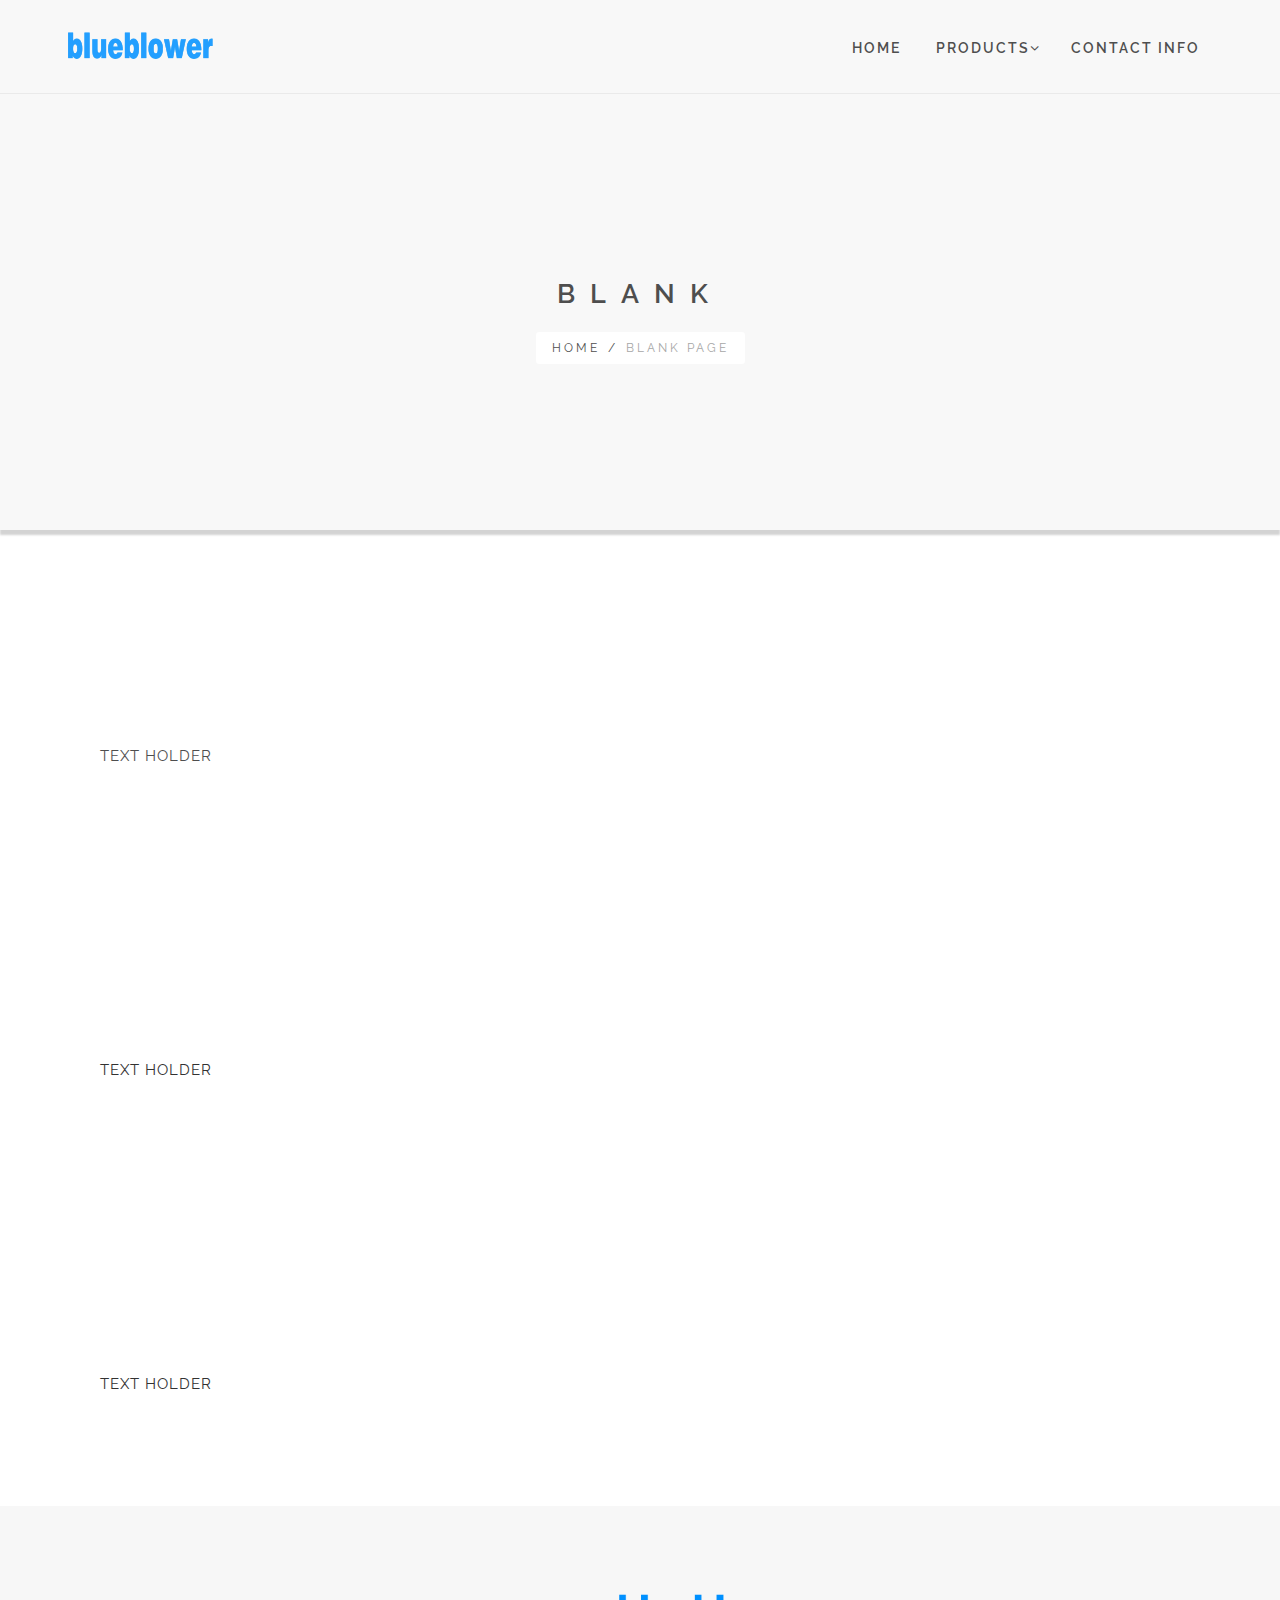
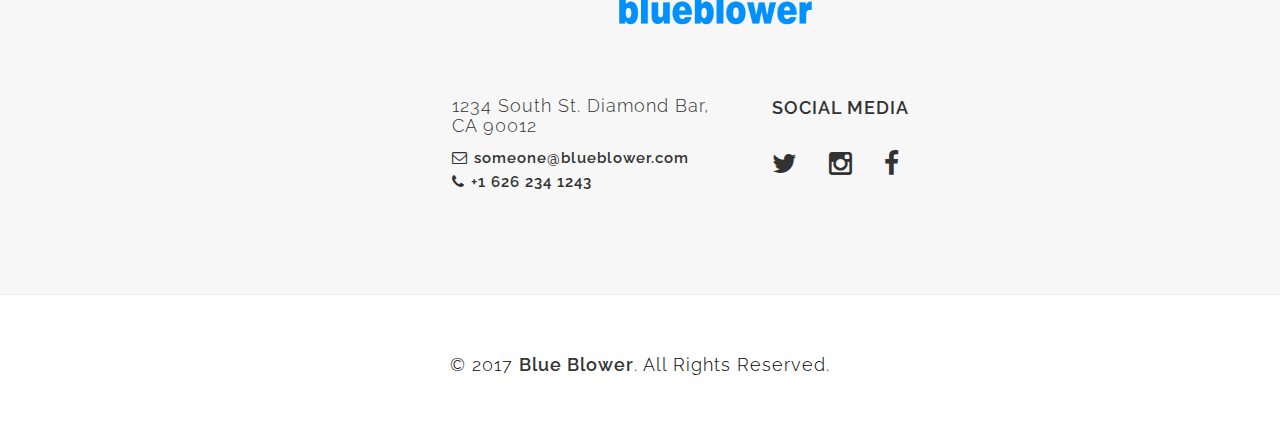
==== commit 6685a8a5: "changes" ====
--- a/index.html
+++ b/index.html
@@ -44,8 +44,8 @@
                 <!-- Logo -->
                 <div class="logo">
                     <a href="index.html">
-                        <img class="logo-light" src="img/logo-white.png" alt="Blueblower Logo" />
-                        <img class="logo-dark" src="img/logo-black.png" alt="Blueblower logo" />
+                        <img class="logo-light" src="img/logoblack.png" alt="Blueblower Logo" />
+                        <img class="logo-dark" src="img/logoblack.png" alt="Blueblower logo" />
                     </a>
                 </div>
                 <!-- End Logo -->
@@ -76,7 +76,8 @@
                                         <li><a href="products-page/HVD-24T.html">HVD24-T</a></li>
                                         <li><a href="products-page/HVOWF-18.html">HVOWF-18</a></li>
                                         <li><a href="products-page/HPV-30.html">HVP-30</a></li>
-										<li><a href="#">item 5</a></li>
+										<li><a href="products-page/HVB-4000.html">HVB-4000</a></li>
+										<li><a href="products-page/PB-2400.html">PB-2400</a></li>
                                     </ul>
                                 </li>  
                             </ul>
@@ -96,7 +97,7 @@
         <!-- CONTENT --------------------------------------------------------------------------------->
        
         <!-- Intro Section -->
-        <section class="inner-intro parallax parallax-background1">
+        <section class="inner-intro parallax parallax-background1" style="box-shadow: 0 5px 2px #ccc;">
             <div class="container">
                 <div class="row title">
                     <h2 class="h2">Blank</h2>
@@ -112,23 +113,44 @@
 
         <!-- Blank Section -->
         <section class="ptb ptb-sm-80">
+			<div class="about">
+				<div class="about-item">
+					<p></p>
+					<img src="" alt=""/>
+				</div>
+				TEXT HOLDER
+			</div>
+        </section>
+        <!-- End Blank Section -->
+        
+        <section class="ptb ptb-sm-80">
 			<div id="about">
 				TEXT HOLDER
 			</div>
         </section>
-        <!-- End Blank Section -->
+        
+        <section class="ptb ptb-sm-80">
+			<div id="about">
+				TEXT HOLDER
+			</div>
+        </section>
 
         <!-- End CONTENT ------------------------------------------------------------------------------>
 
-        <!-- FOOTER -->
+         <!-- FOOTER -->
         <footer class="footer pt-80">
-            <div class="container">
-                <div class="row mb-60">
+	        <div class="container-top">
+		        
+		        
+		        
+	        </div>
+            <div class="container-bottom">
+                <div class="row mb-60 logo-container">
                     <!-- Logo -->
-                    <div class="col-md-3 col-sm-3 col-xs-12 mb-xs-30">
-                        <a class="footer-logo" href="home.html">
-                            <img src="img/logo-black.png" /></a>
-                    </div>
+                    <a class="logo-item" href="home.html">
+                        <img src="img/logoblack.png" />
+                    </a>
+                </div>
                     <!-- Logo -->
 
                     <!-- Newsletter -->
@@ -141,48 +163,28 @@
                         </div>
                     </div>
                     <!-- End Newsletter -->
-
-                    <!-- Social -->
-                    <div class="col-md-3 col-md-offset-2 col-sm-4 col-xs-12">
+                    
+                </div>
+                <!--Footer Info -->
+                <div class="row footer-info mb-60">
+                    <div class="col-md-3 col-sm-12 col-xs-12 footer-item">
+                        <p>1234 South St. Diamond Bar, CA 90012</p>
+                        <ul class="link-small">
+                            <li><a href="mailto:yourname@domain.com"><i class="fa fa-envelope-o left"></i>someone@blueblower.com</a></li>
+                            <li><a><i class="fa fa-phone left"></i>+1 626 234 1243</a></li>
+                        </ul>
+                    </div>
+                    
+                     <!-- Social -->
+                    <div class="col-md-3 col-sm-12 col-xs-12 footer-item">
+	                    <b>SOCIAL MEDIA</b>
                         <ul class="social">
-                            <li><a target="_blank" href="https://www.twitter.com/"><i class="fa fa-twitter"></i></a></li>
-                            <li><a target="_blank" href="https://instagram.com/"><i class="fa fa-instagram"></i></a></li>
-                            <li><a target="_blank" href="https://www.facebook.com/"><i class="fa fa-facebook"></i></a></li>
+                            <li><a class="sns" target="_blank" href="https://www.twitter.com/"><i class="fa fa-twitter fa-lg"></i></a></li>
+                            <li><a class="sns" target="_blank" href="https://instagram.com/"><i class="fa fa-instagram fa-lg"></i></a></li>
+                            <li><a class="sns" target="_blank" href="https://www.facebook.com/"><i class="fa fa-facebook fa-lg"></i></a></li>
                         </ul>
                     </div>
                     <!-- End Social -->
-                </div>
-                <!--Footer Info 
-                <div class="row footer-info mb-60">
-                    <div class="col-md-3 col-sm-12 col-xs-12 mb-sm-30">
-                        <p class="mb-xs-0">Our ante tincidunt tempus, Donec vitae sapien ut libero venenatis faucibus. Nullam quis ante. Etiam sit amet orci eget eros.</p>
-                        <a class="btn-link-a" href="about-1.html">Read More</a>
-                    </div>
-                    <div class="col-md-3 col-sm-6 col-xs-12 mb-sm-30 mb-xs-0">
-                        <ul class="link">
-                            <li><a href="blog-grid-3col.html">Blog</a></li>
-                            <li><a href="portfolio-grid-3col.html">Portfolio</a></li>
-                            <li><a href="login-register.html">Login & Signup</a></li>
-                            <li><a href="faq-1.html">FAQ</a></li>
-                            <li><a href="about-1.html">About</a></li>
-                            <li><a href="service-1.html">Service</a></li>
-                        </ul>
-                    </div>
-                    <div class="col-md-3 col-sm-6 col-xs-12 mb-sm-30">
-                        <ul class="link">
-                            <li><a href="contact-1.html">Contact Us</a></li>
-                            <li><a href="shop-checkout.html">Shopping Cart</a></li>
-                            <li><a href="404-error-1.html">404 Error</a></li>
-                            <li><a href="home.html">Home</a></li>
-                        </ul>
-                    </div>
-                    <div class="col-md-3 col-sm-12 col-xs-12">
-                        <p>502, DieSachbearbeiter, Schönhauser Allee, 167c10435 Berlin,Germany.</p>
-                        <ul class="link-small">
-                            <li><a href="mailto:yourname@domain.com"><i class="fa fa-envelope-o left"></i>yourname@domain.com</a></li>
-                            <li><a><i class="fa fa-phone left"></i>+40 (0) 012 345 6789</a></li>
-                        </ul>
-                    </div>
                 </div>
                 <!-- End Footer Info -->
             </div>
@@ -197,7 +199,6 @@
                     <p class="">
                         © 2017 <a><b>Blue Blower</b></a>. All Rights Reserved.
                         <br />
-                       Powered By <a target="_blank" href="http://www.informaldevelopment.com/"><b>Informal Development</b></a>
                     </p>
                 </div>
             </section>
--- a/css/style.css
+++ b/css/style.css
@@ -46,7 +46,9 @@
   - Preloader
   - Additional
 */
-
+/*-------------------------------------------------------------------------------------------*/
+/* BASIC STYLE    ||---------------------------- */
+/*-------------------------------------------------------------------------------------------*/
 
 /*-------------------------------------------------------------------------------------------*/
 /* BASIC STYLE    ||---------------------------- */
@@ -106,7 +108,7 @@
 }
 
     a:hover {
-        color: #2c7aff;
+        color: #323232;
         text-decoration: none;
         transition: all 0.25s ease 0s;
         -moz-transition: all 0.25s ease 0s;
@@ -130,15 +132,19 @@
 hr {
     margin-bottom: 0px;
     margin-top: 0px;
-    border-top: 1px solid #f1f1f1;
+    border-top: 1px solid #ededed;
     border-bottom: none;
     border-left: none;
     border-right: none;
 }
 
-    hr.dark {
-        border-top: 1px solid #3e3e3e;
-    }
+hr.dark {
+    border-top: 1px solid #3e3e3e;
+}
+
+b {
+	font-size: 18px;
+}
 
 b, strong {
     font-weight: 600;
@@ -179,10 +185,10 @@
 
 p {
     line-height: 20px;
-    font-size: 14px;
+    font-size: 18px;
     font-weight: 300;
     margin: 0px 0 10px 0;
-    color: #888;
+    color: #000000;
     letter-spacing: 1px;
 }
 
@@ -301,7 +307,7 @@
 }
 
 h3 {
-    font-size: 21px;
+    font-size: 24px;
     letter-spacing: 4px;
     line-height: 32px;
 }
@@ -695,8 +701,9 @@
 }
 
 .ptb {
-    padding-top: 110px;
+    padding-top: 180px;
     padding-bottom: 110px;
+    margin: 0 100px;
 }
 
 .pt {
@@ -710,6 +717,9 @@
 .ptb-15 {
     padding-top: 15px;
     padding-bottom: 15px;
+}
+.desc-item {
+	padding-top: 30px;
 }
 
 .pt-15 {
@@ -1100,6 +1110,7 @@
     -o-transition: all 0.27s cubic-bezier(0, 0, 0.58, 1) 0s;
     -moz-transition: all 0.27s cubic-bezier(0, 0, 0.58, 1) 0s;
     -webkit-transition: all 0.27s cubic-bezier(0, 0, 0.58, 1) 0s;
+    border-bottom: 1px solid #e7e7e7;
 }
 
     .header.header-prepare, .header.header-light.header-prepare {
@@ -1117,7 +1128,7 @@
     .header.header-fixed {
         display: block;
         margin-top: 0 !important;
-        position: fixed;
+
         height: 64px;
     }
 
@@ -1128,8 +1139,8 @@
 }
 
 .header-fixed .logo a {
-    width: 115px;
-    margin-top: 23px;
+    width: 150px;
+    margin-top: 10px;
     /*margin-bottom: 15px;*/
     transition: all 0.27s cubic-bezier(0, 0, 0.58, 1) 0s;
     -o-transition: all 0.27s cubic-bezier(0, 0, 0.58, 1) 0s;
@@ -1221,9 +1232,9 @@
 }
 
     .logo a {
-        width: 132px;
+        width: 150px;
         display: block;
-        margin-top: 34px;
+        margin-top: 25px;
         /*margin-bottom: 28px;*/
         transition: all 0.27s cubic-bezier(0, 0, 0.58, 1) 0s;
         -o-transition: all 0.27s cubic-bezier(0, 0, 0.58, 1) 0s;
@@ -1284,7 +1295,7 @@
 .nav-menu ul.nav-menu-inner li a {
     font-family: inherit;
     display: block;
-    font-size: 12px;
+    font-size: 14px;
     line-height: 1;
     font-weight: 600;
     text-transform: uppercase;
@@ -1311,14 +1322,14 @@
 .header.header-dark .nav-menu ul.nav-menu-inner > li > a:hover,
 .header.header-dark.header-prepare .nav-menu ul.nav-menu-inner li a.current,
 .header.header-dark.header-prepare .nav-menu ul.nav-menu-inner li.current a {
-    color: #e6ae49;
+    color: #0090ff;
 }
 
 .header.header-light .nav-menu ul.nav-menu-inner > li:hover > a,
 .header.header-light .nav-menu ul.nav-menu-inner > li > a:hover,
 .header.header-prepare .nav-menu ul.nav-menu-inner li a.current,
 .header.header-prepare .nav-menu ul.nav-menu-inner li.current a {
-    color: #2c7aff;
+    color: #0090ff;
 }
 
 /* Mobile bar icon */
@@ -2002,10 +2013,6 @@
     margin-bottom:0;*/
 }
 
-.sc-button {
-}
-
-
 /*==============================================================================================*/
 /* FOOTER         ||---------------------------- */
 /*==============================================================================================*/
@@ -2016,6 +2023,7 @@
     position: relative;
     width: 100%;
     display: block;
+    padding-bottom: 30px;
 }
 
     .footer hr {
@@ -2036,10 +2044,13 @@
     font-size: 20px;
 }
 
+ul.social, 
 .footer ul {
-    list-style: none;
-    margin: 0px;
-    padding: 0px;
+	padding-left: 0;
+	list-style: none;
+}
+ul.social {
+	margin-top: 30px;
 }
 
     .footer ul.social li, .contact ul.social li {
@@ -2062,7 +2073,18 @@
 .footer .copyright {
     text-align: center;
 }
-
+.logo-container {
+	overflow-x: hidden;
+	max-width: 100%;
+}
+.logo-item {
+	position: relative;
+	left: 50%;
+}
+.logo-item img {
+	width: 200px;
+	height: 50px;
+}
 
 .newsletter {
     position: relative;
@@ -2084,11 +2106,34 @@
         font-size: 18px;
         background: rgba(255,255,255,0);
     }
-
-@media (max-width: 767px) {
+.sns {
+	margin-right: 15px;
+}
+.sns:hover {
+	color: #0090ff;
+}
+.col-md-offset-2 {
+	margin-left: 0;
+}
+.col-md-3 {
+	padding: 0 100px;
+}
+.footer-info {
+		width: 100%;
+		
+} 
+@media (max-width: 991px) and (min-width: 320px) {
     .footer {
         text-align: center;
     }
+    .logo-item {
+		position: relative;
+		left: 0%;
+	}
+	.footer-info {
+		width: 100%;
+		overflow: hidden;
+	}
 }
 /*================================================================================================*/
 /* ELEMENTS          ||---------------------------- */
@@ -3247,7 +3292,7 @@
 }
 /* ----------------------------------------------------------------------*/
 /* Sidebar Widget   ---------------------------------------------------- */
-/* ----------------------------------------------------------------------*/
+/* ----------------------------------------------------------------------
 
 .sidebar-widget {
     margin-bottom: 50px;
@@ -3646,10 +3691,10 @@
 
 /* ----------------------------------------------------------------------*/
 /* Blog   --------------------------------------------------------- */
-/* ----------------------------------------------------------------------*/
+/* ---------------------------------------------------------------------- */
 /*.blog-post {
     position: relative;
-}*/
+}
 .blog-post {
     display: inline-block;
     width: 100%;
@@ -3883,7 +3928,7 @@
 }
 
     .shop-item-info a:hover, .shop-item-info a:hover h5, .shop-item-info a:hover h6, .shop-item-name:hover {
-        color: #2c7aff;
+        color: #0090ff;
         transition: all 0.25s ease 0s;
         -moz-transition: all 0.25s ease 0s;
         -webkit-transition: all 0.25s ease 0s;
@@ -4454,7 +4499,7 @@
 }
 
     .scroll-top:hover {
-        background: #e6ae49;
+        background: #0090ff;
         text-decoration: none;
         color: #fff;
     }
@@ -4465,3 +4510,5 @@
         visibility: hidden;
     }
 }
+ 
+
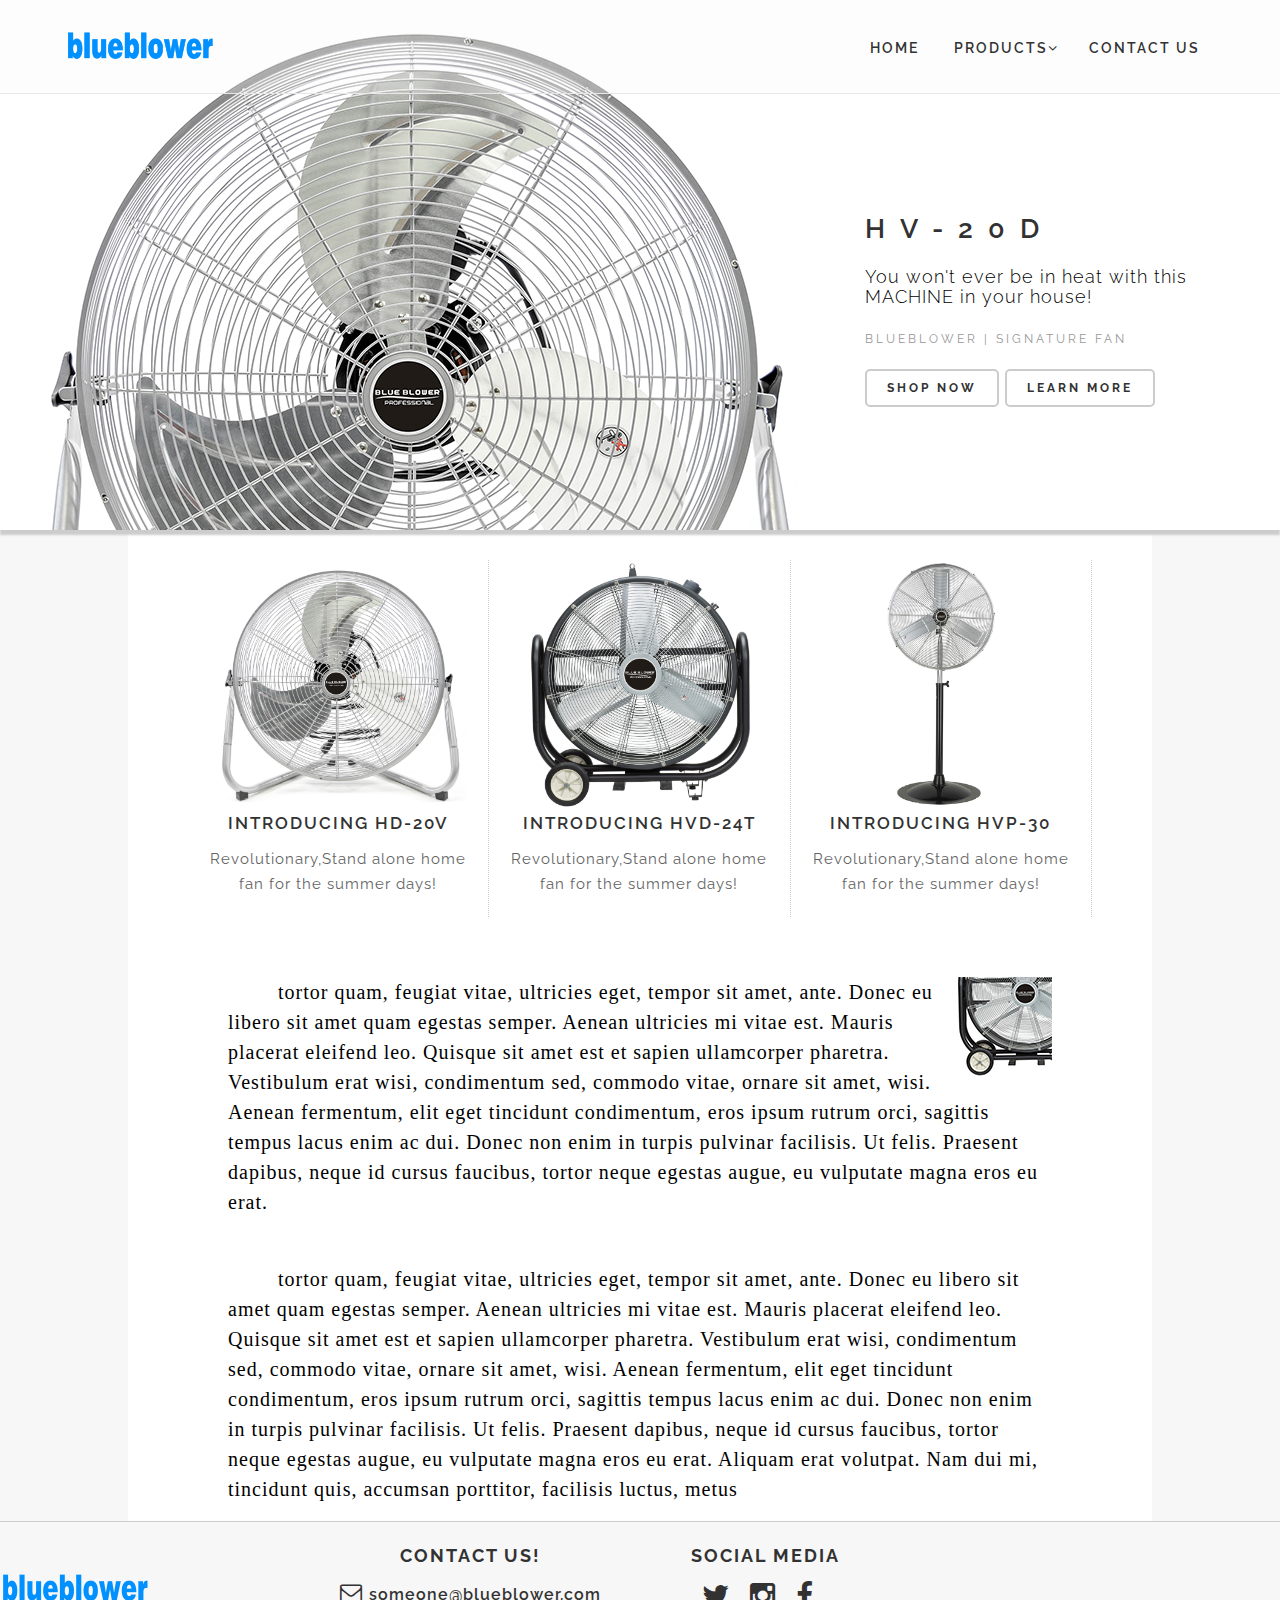
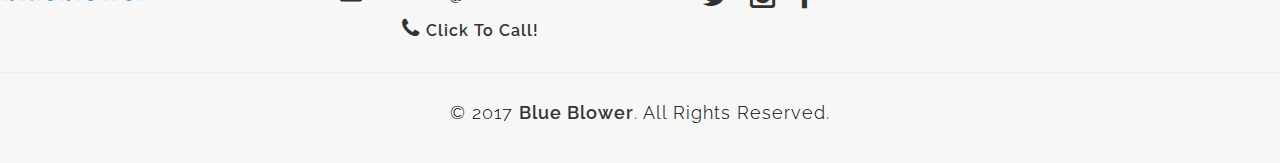
==== commit 4af5f827: "edited home page intro" ====
--- a/index.html
+++ b/index.html
@@ -26,13 +26,13 @@
 
 <body>
 
-    <!-- Preloader -->
+    <!-- Preloader
     <section id="preloader">
         <div class="loader" id="loader">
             <div class="loader-img"></div>
         </div>
     </section>
-    <!-- End Preloader -->
+     End Preloader -->
 
     <!-- Site Wraper -->
     <div class="wrapper">
@@ -83,7 +83,7 @@
                             </ul>
                             
                             <li>
-                                <a href="contact.html">Contact Info</a>
+                                <a href="contact.html">Contact Us</a>
                             </li> 
                         </li> 
 					</ul
@@ -94,106 +94,117 @@
         </header>
         <!-- End Header -->        
         
-        <!-- CONTENT --------------------------------------------------------------------------------->
+        <!-- CONTENT -->
        
         <!-- Intro Section -->
         <section class="inner-intro parallax parallax-background1" style="box-shadow: 0 5px 2px #ccc;">
+        <div class="mobile-overlay">
             <div class="container">
                 <div class="row title">
-                    <h2 class="h2">Blank</h2>
+                    <h2 class="h2">HV-20D</h2>
+                    <p> You won't ever be in heat with this MACHINE in your house!</p>
                     <div class="page-breadcrumb">
-                        <a>Home</a>/<span>Blank Page</span>
-                    </div>
-                </div>
-            </div>
-        </section>
-        <div class="clearfix"></div>
-        <!-- End Intro Section -->
-
-
-        <!-- Blank Section -->
-        <section class="ptb ptb-sm-80">
-			<div class="about">
-				<div class="about-item">
-					<p></p>
-					<img src="" alt=""/>
-				</div>
-				TEXT HOLDER
-			</div>
-        </section>
-        <!-- End Blank Section -->
-        
-        <section class="ptb ptb-sm-80">
-			<div id="about">
-				TEXT HOLDER
-			</div>
-        </section>
-        
-        <section class="ptb ptb-sm-80">
-			<div id="about">
-				TEXT HOLDER
-			</div>
-        </section>
-
-        <!-- End CONTENT ------------------------------------------------------------------------------>
-
-         <!-- FOOTER -->
-        <footer class="footer pt-80">
-	        <div class="container-top">
-		        
-		        
-		        
-	        </div>
-            <div class="container-bottom">
-                <div class="row mb-60 logo-container">
-                    <!-- Logo -->
-                    <a class="logo-item" href="home.html">
-                        <img src="img/logoblack.png" />
-                    </a>
-                </div>
-                    <!-- Logo -->
-
-                    <!-- Newsletter -->
-                    <div class="col-md-4 col-sm-5 col-xs-12 mb-xs-30">
-                        <div class="newsletter">
-                    <!--        <form>
-                                <input type="email" class="newsletter-input input-md newsletter-input mb-0" placeholder="Enter Your Email">
-                                <button class="newsletter-btn btn btn-xs btn-white" type="submit" value=""><i class="fa fa-angle-right mr-0"></i></button>
-                            </form> -->
+                        <span>BlueBlower | Signature Fan</span>
+                        <div class="cta-btn"> <!--CALL TO ACTION = cta-->
+                            <span><a href="#">SHOP NOW</a></span>
+                            <span><a href="#">LEARN MORE</a></span>
                         </div>
                     </div>
-                    <!-- End Newsletter -->
-                    
+                </div>
+            </div>
+        </div>
+        </section>
+        <!-- Blank Section -->
+        <div class="info-main commonWidth">
+			<div class="inner-bg-color clearfix">
+				<div class="special_fans_cont clearfix">
+					<div class="special_fans">
+						<dl class="specialFans_item_01">
+							<img src="img/products/HV-20D/HV-20D.jpg" alt="HV-20D">
+							<dt><h4>Introducing HD-20V</h4></dt>
+							<dd>Revolutionary,Stand alone home fan for the summer days!</dd>
+						</dl>
+					</div>
+					<div class="special_fans">
+						<dl class="specialFans_item_02">
+							<img src="img/specialFan_item_02.jpg" alt="HVD-24T">
+							<dt><h4>Introducing HVD-24T</h4></dt>
+							<dd>Revolutionary,Stand alone home fan for the summer days!</dd>
+						</dl>
+					</div>
+					<div class="special_fans">
+						<dl class="specialFans_item_03">
+							<img src="img/specialFan_item_03.jpg" alt="HVP-30">
+							<dt><h4>Introducing HVP-30</h4></dt>
+							<dd>Revolutionary,Stand alone home fan for the summer days!</dd>
+						</dl>
+					</div>
+				</div>
+				
+				<div class="item-desc about">
+					<div class="about-item clearfix">
+							<p><img src="img/item_01.jpg" alt="item_01">tortor quam, feugiat vitae, ultricies eget, tempor sit amet, ante. Donec eu libero sit amet quam egestas semper. Aenean ultricies mi vitae est. Mauris placerat eleifend leo. Quisque sit amet est et sapien ullamcorper pharetra. Vestibulum erat wisi, condimentum sed, commodo vitae, ornare sit amet, wisi. Aenean fermentum, elit eget tincidunt condimentum, eros ipsum rutrum orci, sagittis tempus lacus enim ac dui. Donec non enim in turpis pulvinar facilisis. Ut felis. Praesent dapibus, neque id cursus faucibus, tortor neque egestas augue, eu vulputate magna eros eu erat. </p>
+						
+					</div>
+				</div>
+	        
+				<div class="item-desc item_01">
+					<div class="about-item">
+							<p>tortor quam, feugiat vitae, ultricies eget, tempor sit amet, ante. Donec eu libero sit amet quam egestas semper. Aenean ultricies mi vitae est. Mauris placerat eleifend leo. Quisque sit amet est et sapien ullamcorper pharetra. Vestibulum erat wisi, condimentum sed, commodo vitae, ornare sit amet, wisi. Aenean fermentum, elit eget tincidunt condimentum, eros ipsum rutrum orci, sagittis tempus lacus enim ac dui. Donec non enim in turpis pulvinar facilisis. Ut felis. Praesent dapibus, neque id cursus faucibus, tortor neque egestas augue, eu vulputate magna eros eu erat. Aliquam erat volutpat. Nam dui mi, tincidunt quis, accumsan porttitor, facilisis luctus, metus</p>
+						<img src="" alt=""/>
+					</div>
+				</div>
+			
+				
+				
+			</div>
+        </div>
+        <!-- End CONTENT -->
+
+         <!-- FOOTER -->
+        <footer class="footer">
+            <div class="container-item">
+                <div class="footer-logo logo">
+                    <!-- Logo -->
+                    <a href="index.html"><img src="img/logoblack.png"></a>
                 </div>
                 <!--Footer Info -->
-                <div class="row footer-info mb-60">
-                    <div class="col-md-3 col-sm-12 col-xs-12 footer-item">
-                        <p>1234 South St. Diamond Bar, CA 90012</p>
-                        <ul class="link-small">
-                            <li><a href="mailto:yourname@domain.com"><i class="fa fa-envelope-o left"></i>someone@blueblower.com</a></li>
-                            <li><a><i class="fa fa-phone left"></i>+1 626 234 1243</a></li>
-                        </ul>
+                <div class="footer-width clearfix">
+                    <div class="footer-link">
+                        <dl class="link-small">
+	                        <dt>
+								<h4>CONTACT US!</h4>
+	                        </dt>
+	                        <dd class="contact-link">
+	                        	<a href="mailto:yourname@domain.com"><i class="fa fa-envelope-o left"></i>someone@blueblower.com</a>
+	                        </dd>
+	                        <dd class="contact-link">
+	                        	<a href="tel:16260902121"><i class="fa fa-phone left"></i>Click To Call!</a>
+	                        </dd>
+                        <dl>
                     </div>
                     
                      <!-- Social -->
-                    <div class="col-md-3 col-sm-12 col-xs-12 footer-item">
-	                    <b>SOCIAL MEDIA</b>
-                        <ul class="social">
-                            <li><a class="sns" target="_blank" href="https://www.twitter.com/"><i class="fa fa-twitter fa-lg"></i></a></li>
-                            <li><a class="sns" target="_blank" href="https://instagram.com/"><i class="fa fa-instagram fa-lg"></i></a></li>
-                            <li><a class="sns" target="_blank" href="https://www.facebook.com/"><i class="fa fa-facebook fa-lg"></i></a></li>
-                        </ul>
+                    <div class="footer-link">
+	                    <dl class="link-small">
+	                        <dt>
+								<h4>SOCIAL MEDIA</h4>
+	                        </dt>
+	                        <dd class="social-links">
+	                        	<a class="sns" target="_blank" href="https://www.twitter.com/"><i class="fa fa-twitter fa-lg"></i></a>
+	                        	<a class="sns" target="_blank" href="https://instagram.com/"><i class="fa fa-instagram fa-lg"></i></a>
+	                        	<a class="sns" target="_blank" href="https://www.facebook.com/"><i class="fa fa-facebook fa-lg"></i></a>
+	                        </dd>
+                        <dl>
                     </div>
-                    <!-- End Social -->
-                </div>
-                <!-- End Footer Info -->
+                </div>
             </div>
 
             <hr />
 
             <!-- Copyright Bar -->
             <center>
-            <section class="copyright ptb-60">
+            <section class="copyright">
             <center>
                 <div class="container">
                     <p class="">
--- a/css/style.css
+++ b/css/style.css
@@ -47,23 +47,34 @@
   - Additional
 */
 /*-------------------------------------------------------------------------------------------*/
-/* BASIC STYLE    ||---------------------------- */
+/* UNIVERSAL STYLES    ||---------------------------- */
 /*-------------------------------------------------------------------------------------------*/
-
+.header-inner {
+	width: 1200px;
+}
+.clearfix:after {
+	content: "";
+	display: block; 
+	clear: both;
+}
+.clearfix {
+    zoom:1;
+}
+.commonWidth {
+
+	background:#f7f7f7;
+}
+.inner-bg-color {
+	width: 80%;
+	margin: 0 auto;
+	background: #fff;
+}
+.logo {
+	width: 150px;
+}
 /*-------------------------------------------------------------------------------------------*/
 /* BASIC STYLE    ||---------------------------- */
 /*-------------------------------------------------------------------------------------------*/
-
-::-moz-selection {
-    background-color: #e6ae49;
-    color: #FFF;
-}
-
-::selection {
-    background-color: #e6ae49;
-    color: #FFF;
-}
-
 
 /*  General Style   ||-----------*/
 
@@ -84,7 +95,6 @@
 
 img {
     height: auto;
-    max-width: 100%;
     border: none;
     outline: none;
     transition: all 0.2s ease 0s;
@@ -481,46 +491,41 @@
     padding: 9px 20px;
 }
 
-    .btn-color-line:hover {
-        color: #fff;
-        background: #e6ae49;
-    }
-
-
-
+.btn-color-line:hover {
+    color: #fff;
+    background: #e6ae49;
+}
 .btn-white-line {
     color: #fff;
     border-color: #fff;
     padding: 9px 20px;
 }
-
-    .btn-white-line:hover {
-        color: #323232;
-        background: #fff;
-    }
-
+.btn-white-line:hover {
+    color: #323232;
+    background: #fff;
+}
 .btn-link-a, .btn-link-b {
-    color: #323232;
-    background: none;
-    padding-left: 0px;
-    padding-right: 0px;
-    padding-bottom: 3px;
-    border-bottom: 1px dotted transparent;
-    font-weight: 600;
-    font-size: 12px;
-    text-transform: uppercase;
-    letter-spacing: 2px;
-}
-
-    .btn-link-a:hover {
-        color: #e6ae49;
-        border-bottom: 1px solid #e6ae49;
-    }
-
-    .btn-link-b:hover {
-        color: #fff;
-        border-bottom: 2px solid #fff;
-    }
+	color: #323232;
+	background: none;
+	padding-left: 0px;
+	padding-right: 0px;
+	padding-bottom: 3px;
+	border-bottom: 1px dotted transparent;
+	font-weight: 600;
+	font-size: 12px;
+	text-transform: uppercase;
+	letter-spacing: 2px;
+}
+
+.btn-link-a:hover {
+    color: #e6ae49;
+    border-bottom: 1px solid #e6ae49;
+}
+
+.btn-link-b:hover {
+    color: #fff;
+    border-bottom: 2px solid #fff;
+}
 
 .btn-space-5 {
     width: 5px;
@@ -551,29 +556,29 @@
     font-size: 12px;
 }
 
-    input[type="text"], input[type="email"], input[type="tel"], input[type="number"], input[type="password"], input[type="radio"], input[type="checkbox"], textarea, select {
-        appearance: none;
-        -webkit-appearance: none;
-        border: 1px solid #ddd;
-        -webkit-border-radius: 0px;
-        border-radius: 0px;
-        color: #888;
-        outline: none;
-        font-weight: 400;
-        letter-spacing: 1px;
-        font-size: 13px;
-        padding: 10px 15px;
-        transition: all 0.2s ease 0s;
-        -moz-transition: all 0.2s ease 0s;
-        -webkit-transition: all 0.2s ease 0s;
-        -o-transition: all 0.2s ease 0s;
-        display: inline-block;
-    }
-
-        input[type="text"]:focus, input[type="email"]:focus, input[type="tel"]:focus, input[type="number"]:focus, input[type="radio"]:focus, input[type="checkbox"]:focus, input[type="password"]:focus, textarea:focus {
-            border-color: #e6ae49;
-            color: #323232;
-        }
+input[type="text"], input[type="email"], input[type="tel"], input[type="number"], input[type="password"], input[type="radio"], input[type="checkbox"], textarea, select {
+    appearance: none;
+    -webkit-appearance: none;
+    border: 1px solid #ddd;
+    -webkit-border-radius: 0px;
+    border-radius: 0px;
+    color: #888;
+    outline: none;
+    font-weight: 400;
+    letter-spacing: 1px;
+    font-size: 13px;
+    padding: 10px 15px;
+    transition: all 0.2s ease 0s;
+    -moz-transition: all 0.2s ease 0s;
+    -webkit-transition: all 0.2s ease 0s;
+    -o-transition: all 0.2s ease 0s;
+    display: inline-block;
+}
+
+input[type="text"]:focus, input[type="email"]:focus, input[type="tel"]:focus, input[type="number"]:focus, input[type="radio"]:focus, input[type="checkbox"]:focus, input[type="password"]:focus, textarea:focus {
+    border-color: #e6ae49;
+    color: #323232;
+}
 
 input, textarea, select {
     margin-bottom: 20px;
@@ -581,9 +586,9 @@
     font-size: 12px;
 }
 
-    input.input-sm, .input-sm {
-        padding: 8px 15px;
-    }
+input.input-sm, .input-sm {
+    padding: 8px 15px;
+}
 
 textarea {
     height: 120px;
@@ -607,9 +612,9 @@
     margin-bottom: 20px;
 }
 
-    .form-field-wrapper input, .form-field-wrapper textarea, .form-field-wrapper select {
-        margin-bottom: 0px;
-    }
+.form-field-wrapper input, .form-field-wrapper textarea, .form-field-wrapper select {
+    margin-bottom: 0px;
+}
 
 form .error {
     border-color: #e1534f;
@@ -1104,6 +1109,7 @@
     top: 0px;
     z-index: 1000;
     color: #fff;
+    background: rgba(247, 247, 247, 0.3);
     width: 100%;
     height: 94px;
     transition: all 0.27s cubic-bezier(0, 0, 0.58, 1) 0s;
@@ -1113,24 +1119,24 @@
     border-bottom: 1px solid #e7e7e7;
 }
 
-    .header.header-prepare, .header.header-light.header-prepare {
-        background-color: rgba(255, 255, 255, 0.95);
-        box-shadow: 0 0 3px rgba(0, 0, 0, 0.1);
-        -moz-box-shadow: 0 0 3px rgba(0, 0, 0, 0.1);
-        -webkit-box-shadow: 0 0 3px rgba(0, 0, 0, 0.1);
-    }
-
-    .header.header-dark.header-prepare {
-        background-color: rgba(54, 54, 54, 0.95);
-        border-bottom: 0px none;
-    }
-
-    .header.header-fixed {
-        display: block;
-        margin-top: 0 !important;
-
-        height: 64px;
-    }
+.header.header-prepare, .header.header-light.header-prepare {
+    background-color: rgba(255, 255, 255, 0.95);
+    box-shadow: 0 0 3px rgba(0, 0, 0, 0.1);
+    -moz-box-shadow: 0 0 3px rgba(0, 0, 0, 0.1);
+    -webkit-box-shadow: 0 0 3px rgba(0, 0, 0, 0.1);
+}
+
+.header.header-dark.header-prepare {
+    background-color: rgba(54, 54, 54, 0.95);
+    border-bottom: 0px none;
+}
+
+.header.header-fixed {
+    display: block;
+    margin-top: 0 !important;
+
+    height: 64px;
+}
 
 .header-inner {
     padding-left: 30px;
@@ -1944,10 +1950,6 @@
         font-size: 54px;
         margin-top: 30px;
     }
-
-/*#intro .bg-image, #intro.bg-image, #inner-intro .bg-image, #inner-intro.bg-image {
-    background-attachment: fixed;
-}*/
 .bg-image {
     background-position: center center;
     background-repeat: no-repeat;
@@ -2012,6 +2014,9 @@
     /*margin-top: 0px;
     margin-bottom:0;*/
 }
+/*------------------------------------------------------------------*/
+/* Slider */
+/*------------------------------------------------------------------*/
 
 /*==============================================================================================*/
 /* FOOTER         ||---------------------------- */
@@ -2020,26 +2025,46 @@
 .footer {
     background-color: #f7f7f7;
     color: #323232;
-    position: relative;
-    width: 100%;
     display: block;
-    padding-bottom: 30px;
-}
-
-    .footer hr {
-        border-color: #eee;
-    }
-
-    .footer .footer-info p {
-        color: #323232;
-    }
+    border-top: #ccc solid 1px;
+}
+
+.footer hr {
+    border-color: #eee;
+}
+.container-item {
+	text-align: center;
+	line-height: 20px;
+}
 
 .footer-logo {
-    max-width: 125px;
+    max-width: 250px;
     display: inline-block;
-    width: 100%;
-}
-
+    width: 100%;  
+    padding: 20px 0px; 
+}
+.footer-link h4 {
+	font-weight: bold;
+	font-size: 18px;
+}
+.footer-link .contact-link {
+	line-height: 30px;
+	height: 36px;
+}
+.footer-link .contact-link a {
+	font-size: 16px;
+}
+.footer-link .contact-link i {
+	font-size: 22px;
+}
+.footer-link .social-links a {
+	margin-right: 15px;
+	font-size: 22px;
+}
+.footer-link .contact-link a:hover,
+.footer-link .social-links a:hover  {
+	color: #0090ff;
+}
 .footer .social, .contact .social {
     font-size: 20px;
 }
@@ -2053,10 +2078,10 @@
 	margin-top: 30px;
 }
 
-    .footer ul.social li, .contact ul.social li {
-        display: inline-block;
-        margin: 0 10px 0 0;
-    }
+.footer ul.social li, .contact ul.social li {
+    display: inline-block;
+    margin: 0 10px 0 0;
+}
 
 .footer .link a {
     font-size: 12px;
@@ -2072,57 +2097,14 @@
 
 .footer .copyright {
     text-align: center;
+    padding: 30px 0;
 }
 .logo-container {
 	overflow-x: hidden;
 	max-width: 100%;
 }
-.logo-item {
-	position: relative;
-	left: 50%;
-}
-.logo-item img {
-	width: 200px;
-	height: 50px;
-}
-
-.newsletter {
-    position: relative;
-}
-
-    .newsletter .newsletter-input, .newsletter .newsletter-input:focus {
-        width: 100%;
-        border-top: 0px none;
-        border-left: 0px none;
-        border-right: 0px none;
-        padding-right: 40px !important;
-        background: rgba(255,255,255,0);
-    }
-
-    .newsletter .newsletter-btn {
-        position: absolute;
-        top: 0px;
-        right: 0px;
-        font-size: 18px;
-        background: rgba(255,255,255,0);
-    }
-.sns {
-	margin-right: 15px;
-}
-.sns:hover {
-	color: #0090ff;
-}
-.col-md-offset-2 {
-	margin-left: 0;
-}
-.col-md-3 {
-	padding: 0 100px;
-}
-.footer-info {
-		width: 100%;
-		
-} 
-@media (max-width: 991px) and (min-width: 320px) {
+
+@media (max-width: 768px) {
     .footer {
         text-align: center;
     }
@@ -2135,270 +2117,19 @@
 		overflow: hidden;
 	}
 }
-/*================================================================================================*/
-/* ELEMENTS          ||---------------------------- */
-/*================================================================================================*/
-
-/*-------------------------------------------------------------------------------------------*/
-/*  Team Box         ||---------------------------- */
-/*-------------------------------------------------------------------------------------------*/
-.team-item {
-}
-
-.team-item-img {
-    position: relative;
-}
-
-    .team-item-img .team-item-detail {
-        background: none repeat scroll 0 0 rgba(0, 0, 0, 0.80);
-        text-align: center;
-        color: #fff;
-        display: -webkit-flex;
-        display: flex;
-        height: 100%;
-        width: 100%;
-        position: absolute;
-        top: 0;
-        left: 0;
-        opacity: 0;
-        visibility: hidden;
-        overflow: hidden;
-        transition: all 0.5s ease-in-out 0s;
-        -moz-transition: all 0.5s ease-in-out 0s;
-        -webkit-transition: all 0.5s ease-in-out 0s;
-        -o-transition: all 0.5s ease-in-out 0s;
-    }
-
-.team-item:hover .team-item-detail {
-    opacity: 1;
-    visibility: visible;
-}
-
-.team-item-img .team-item-detail .team-item-detail-inner, .cent-mid-content {
-    margin: auto;
-    padding: 25px;
-}
-
-    .team-item-img .team-item-detail .team-item-detail-inner .social {
-        margin: 5px 0px 0px 0px;
-        padding: 0px;
-    }
-
-        .team-item-img .team-item-detail .team-item-detail-inner .social li {
-            list-style: none;
-            display: inline-block;
-            margin: 0px 5px;
-        }
-
-            .team-item-img .team-item-detail .team-item-detail-inner .social li a {
-                color: #fff;
-            }
-
-                .team-item-img .team-item-detail .team-item-detail-inner .social li a:hover {
-                    color: #e6ae49;
-                }
-
-.team-item-info {
-    padding-top: 15px;
-    text-align: center;
-}
-
-    .team-item-info h5 {
-        margin-bottom: 0px;
-    }
-
-/*-------------------------------------------------------------------------------------------*/
-/*  Skills Bar      ||---------------------------- */
-/*-------------------------------------------------------------------------------------------*/
-.skillbar {
-    position: relative;
-    display: block;
-    width: 100%;
-    margin-bottom: 30px;
-}
-
-.skillbar-bar:before {
-    background: #eee;
-    content: "";
-    height: 3px;
-    position: absolute;
-    width: 100%;
-    z-index: -1;
-}
-
-.skillbar-bar {
-    height: 3px;
-    width: 0px;
-    background: #323232;
-    -webkit-transition-property: width, background-color;
-    -moz-transition-property: width, background-color;
-    -ms-transition-property: width, background-color;
-    -o-transition-property: width, background-color;
-    transition-property: width, background-color;
-}
-
-.skillbar-title {
-    display: inline-block;
-}
-
-.skillbar-title, .skill-bar-percent {
-    color: #323232;
-    font-size: 11px;
-    font-weight: 600;
-    text-transform: uppercase;
-}
-
-
-.skill-bar-percent {
-    float: right;
-    display: inline-block;
-}
-
-
-/*-------------------------------------------------------------------------------------------*/
-/*  Accordion Tab    ||---------------------------- */
-/*-------------------------------------------------------------------------------------------*/
-.accordion-section {
-    border-top: 1px solid #f1f1f1;
-    border-left: 1px solid #f1f1f1;
-    border-right: 1px solid #f1f1f1;
-}
-
-    .accordion-section:last-child {
-        border-bottom: 1px solid #f1f1f1;
-    }
-
-.accordion-title {
-    cursor: pointer;
-    display: block;
-    position: relative;
-    padding: 20px 20px;
-    margin: 0px;
-}
-
-    .accordion-title.active {
-        /*background: #fafafa;*/
-        color: #e6ae49;
-    }
-
-    .accordion-title:before {
-        content: "\f105";
-        display: block;
-        font-family: "FontAwesome",sans-serif;
-        position: absolute;
-        right: 18px;
-        font-weight: 400;
-    }
-
-    .accordion-title.active:before {
-        content: "\f107";
-    }
-
-.accordion-content.defualt-hidden {
-    display: none;
-    margin: 0;
-}
-
-.accordion-content {
-    padding: 0 20px 10px;
-}
-
-/*-------------------------------------------------------------------------------------------*/
-/*  Counter          ||---------------------------- */
-/*-------------------------------------------------------------------------------------------*/
-.counter {
-    font-size: 50px;
-    margin-bottom: 20px;
-    display: inline-table;
-}
-/*-------------------------------------------------------------------------------------------*/
-/*  Service Box      ||---------------------------- */
-/*-------------------------------------------------------------------------------------------*/
-.features-box-left, .features-box-right {
-    position: relative;
-    display: inline-block;
-    margin-bottom: 20px;
-    margin-top: 5px;
-}
-
-.features-box-left {
-    padding-left: 75px;
-    text-align: left;
-}
-
-.features-box-right {
-    padding-right: 75px;
-    text-align: right;
-}
-
-.features-icon-left, .features-icon-right {
-    font-size: 50px;
-    line-height: 50px;
-    display: inline-block;
-    position: absolute;
-}
-
-.features-icon-left {
-    padding-right: 20px;
-    left: 0;
-}
-
-.features-icon-right {
-    padding-left: 20px;
-    right: 0;
-}
-
-.contact-box-left, .contact-box-top {
-    display: block;
-    position: relative;
-}
-
-.contact-box-left {
-    padding-left: 45px;
-    text-align: left;
-}
-
-.contact-icon-left, .contact-icon-top {
-    font-size: 30px;
-    position: absolute;
-}
-
-.contact-icon-top {
-    text-align: center;
-}
-
-.contact-icon-left {
-    left: 0;
-}
-
-
-@media (max-width: 991px) {
-    .features-box-left {
-        display: block;
-        padding-left: 0px;
-        text-align: center;
-    }
-
-    .features-box-right {
-        display: block;
-        padding-right: 0px;
-        text-align: center;
-    }
-
-    .features-icon-left, .features-icon-right {
-        position: relative;
-    }
-
-    .features-icon-left {
-        padding-right: 0px;
-        left: auto;
-    }
-
-    .features-icon-right {
-        padding-left: 0px;
-        right: auto;
-    }
-}
+@media (min-width: 1200px) {
+	.footer-link {
+		float: left;
+		padding-top: 20px;
+		padding-right: 90px;
+	}
+	.footer-width {
+		width: 600px;
+		margin: 0 auto;
+		text-align: center;
+	}
+}
+
 /*-------------------------------------------------------------------------------------------*/
 /*  Pricing       ||---------------------------- */
 /*-------------------------------------------------------------------------------------------*/
@@ -2772,29 +2503,19 @@
 }
 
 .inner-intro {
-    background-color: #f7f7f7;
+    background-color: #000;
     height: 530px;
     display: block;
     position: relative;
 }
 
-    .inner-intro.inner-intro-small {
-        height: 380px;
-    }
-
-    .inner-intro .container {
-        position: relative;
-        height: 100%;
-        display: table;
-    }
-
-        .inner-intro .container .title {
-            padding-bottom: 65px;
-            padding-top: 65px;
-            display: table-cell;
-            vertical-align: middle;
-            text-align: center;
-        }
+.inner-intro.inner-intro-small {
+	height: 380px;
+}
+.inner-intro .container .title {
+    text-align: left;
+    margin-left: 800px;
+}
 
 .full-intro .inner-intro .container .title h2 {
     margin-top: 65px;
@@ -2807,10 +2528,10 @@
 
 .page-breadcrumb {
     background: rgba(255,255,255,0.9);
-    padding: 4px 8px;
-    display: inline-block;
+    width: 100%;
     color: #323232;
     font-size: 12px;
+    padding-top: 10px;
     text-transform: uppercase;
     letter-spacing: 3px;
     border-radius: 3px;
@@ -2819,59 +2540,63 @@
     -o-border-radius: 3px;
 }
 
-    .page-breadcrumb a, .page-breadcrumb span {
-        display: inline-block;
-        padding-left: 8px;
-        padding-right: 8px;
-    }
-
-    .page-breadcrumb span {
-        color: #999;
-    }
-
-.overlay-static-dark {
-    position: absolute;
-    top: 0;
-    left: 0;
-    width: 100%;
-    color: #fff;
-    height: 100%;
-    z-index: 2;
-    background-color: rgba(32,32,32,0.4);
-    display: -webkit-flex;
-    display: flex;
-}
-
+.page-breadcrumb span {
+    color: #999;
+}
+
+.parallax-background1 {
+    background:url("../img/background/parallax-bg01.jpg") left center no-repeat;
+}
+
+ .cta-btn {
+	 width: 100%;
+	 margin-top: 20px;
+ }
+.cta-btn span {
+    width: 40%;
+    height: 33px;
+    border: #CCC solid 2px;
+    border-radius: 5px;
+	margin-top: 20px; 
+	padding: 10px 20px;
+    line-height: 35px;
+    font-size: 12px;
+    font-weight: bold;
+    text-align: center;
+}
+.cta-btn span:hover {
+	background: #0090ff;
+}
 .overlay-dark, .overlay-dark80, .overlay-light, .overlay-light80 {
     position: relative;
     z-index: 1;
 }
 
-    .overlay-dark:before, .overlay-dark80:before, .overlay-light:before, .overlay-light80:before {
-        left: 0;
-        top: 0;
-        position: absolute;
-        width: 100%;
-        height: 100%;
-        content: "";
-        z-index: -1;
-    }
-
-    .overlay-dark:before {
-        background-color: rgba(32,32,32,0.4);
-    }
-
-    .overlay-dark80:before {
-        background-color: rgba(32,32,32,0.8);
-    }
-
-    .overlay-light:before {
-        background-color: rgba(255,255,255,0.4);
-    }
-
-    .overlay-light80:before {
-        background-color: rgba(255,255,255,0.8);
-    }
+.overlay-dark:before, .overlay-dark80:before, .overlay-light:before, .overlay-light80:before {
+    left: 0;
+    top: 0;
+    position: absolute;
+    width: 100%;
+    height: 100%;
+    content: "";
+    z-index: -1;
+}
+
+.overlay-dark:before {
+    background-color: rgba(32,32,32,0.4);
+}
+
+.overlay-dark80:before {
+    background-color: rgba(32,32,32,0.8);
+}
+
+.overlay-light:before {
+    background-color: rgba(255,255,255,0.4);
+}
+
+.overlay-light80:before {
+    background-color: rgba(255,255,255,0.8);
+}
 
 .full-screen-intro {
     overflow: hidden;
@@ -2912,8 +2637,139 @@
 .cont-h-100per {
     height: 100%;
 }
-
-/*backround images*/
+/* MAIN INFO */
+.special_fans_cont {
+	margin: 0 60px;	
+}
+.special_fans {
+	float: left;
+	text-align: center;
+	margin: 30px 0px;
+	padding: 0 21px;
+	border-right: #ccc dotted 1px;
+	width: 33.33%
+}
+.special_fans dl {
+	font-family: "raleway";
+}
+.special_fans dl img {
+	max-width: 100%;
+}
+.special_fans dd {
+	line-height: 25px;
+	color: #656565;
+}
+.item-desc {
+	padding-top: 30px;
+	display: inline-block;
+	position: relative;
+	margin: 0 100px;
+	
+}
+.item-desc p {
+	font-family: "railway";
+	line-height: 30px;
+	font-size: 20px;
+	text-indent: 50px;
+	word-wrap: normal;
+	float: left;
+}
+.item-desc img {
+	float:right;
+}
+@media(max-width: 1200px) {
+	.inner-intro .container .title {
+	    text-align: left;
+	    margin-left: 600px;
+	    padding-left: 30px;  
+	}	
+}
+@media(max-width: 991px) {
+	.inner-intro .container {
+		margin-top: -50px;
+	}
+	.inner-intro .container .title {
+	    text-align: left;
+	    margin-left: 385px;
+	    padding-left: 45px;  
+	}	
+}
+@media(max-width: 768px) {
+	.inner-intro .container .title {
+	    text-align: center;  
+	    margin: 100px 0 0 0;
+	    padding: 0;
+	}
+	.title h2,
+	.title p {
+		color: white;
+		font: 18/1 bold;
+	}
+	.page-breadcrumb {
+		background: none;
+	}
+	.page-breadcrumb span,
+	.cta-btn a {
+		color: #fff;
+		font: 14/1 bold;
+	}	
+}
+@media (max-width: 1200px) {  
+    .parallax-background1 {
+    	background:url("../img/background/parallax-bg01_med.jpg") left center no-repeat;
+    }
+     .special_fans {
+	    padding: 0 10px;
+    }
+    .special_fans_cont {
+	    margin: 0 auto;
+    }
+}
+@media(max-width: 991px) {  
+    .parallax-background1{
+        background:url("../img/background/parallax-bg01_sm.jpg") center center no-repeat;
+    }
+    .special_fans {
+	    border: none;
+	    width: 100%;
+	}
+    .special_fans_cont {
+	    float: none;
+	    margin: 0 143px;
+    }
+}
+@media(max-width: 768px) {
+	.mobile-overlay {
+	    position: absolute;
+	    top: 0;
+	    left: 0;
+	    width: 100%;
+	    color: #fff;
+	    height: 100%;
+	    z-index: 2;
+	    background-color: rgba(32,32,32,0.4);
+	    display: -webkit-flex;
+	    display: flex;
+	}
+	.special_fans {
+	    border: none;
+	    float: none;
+    }
+    .special_fans dl img{
+	    max-width: none;
+	    width: 300px;
+	    
+    }
+	 .special_fans_cont {
+	    float: none;
+	    text-align: center;
+	    margin: 0;
+    }
+}
+
+
+/*backround images
+
 .bg-img {
     background-position: top center;
     background-repeat: no-repeat;
@@ -3098,9 +2954,8 @@
         .inner-intro .container .title .separator {
             margin-left:auto;
             margin-right:auto;
-        }*/
-}
-
+        }
+} */
 /* ===================================================================================================== */
 /* Contants (Portfolio, Blog, Shop, etc) -------------------  */
 /* ===================================================================================================== */
@@ -3965,7 +3820,7 @@
 
 .shop-detail-info .shop-item-price {
     font-size: 20px;
-    color: #e8a830;
+    color: #ff4a4a;
     font-weight: 600;
 }
 
@@ -4510,5 +4365,12 @@
         visibility: hidden;
     }
 }
- 
-
+
+/* ----------------------------------*/
+/* BootStrap Cancellation
+/* ----------------------------------*/
+@media (min-width: 992px) {
+	.container {
+		width: 1200px;
+	}
+}
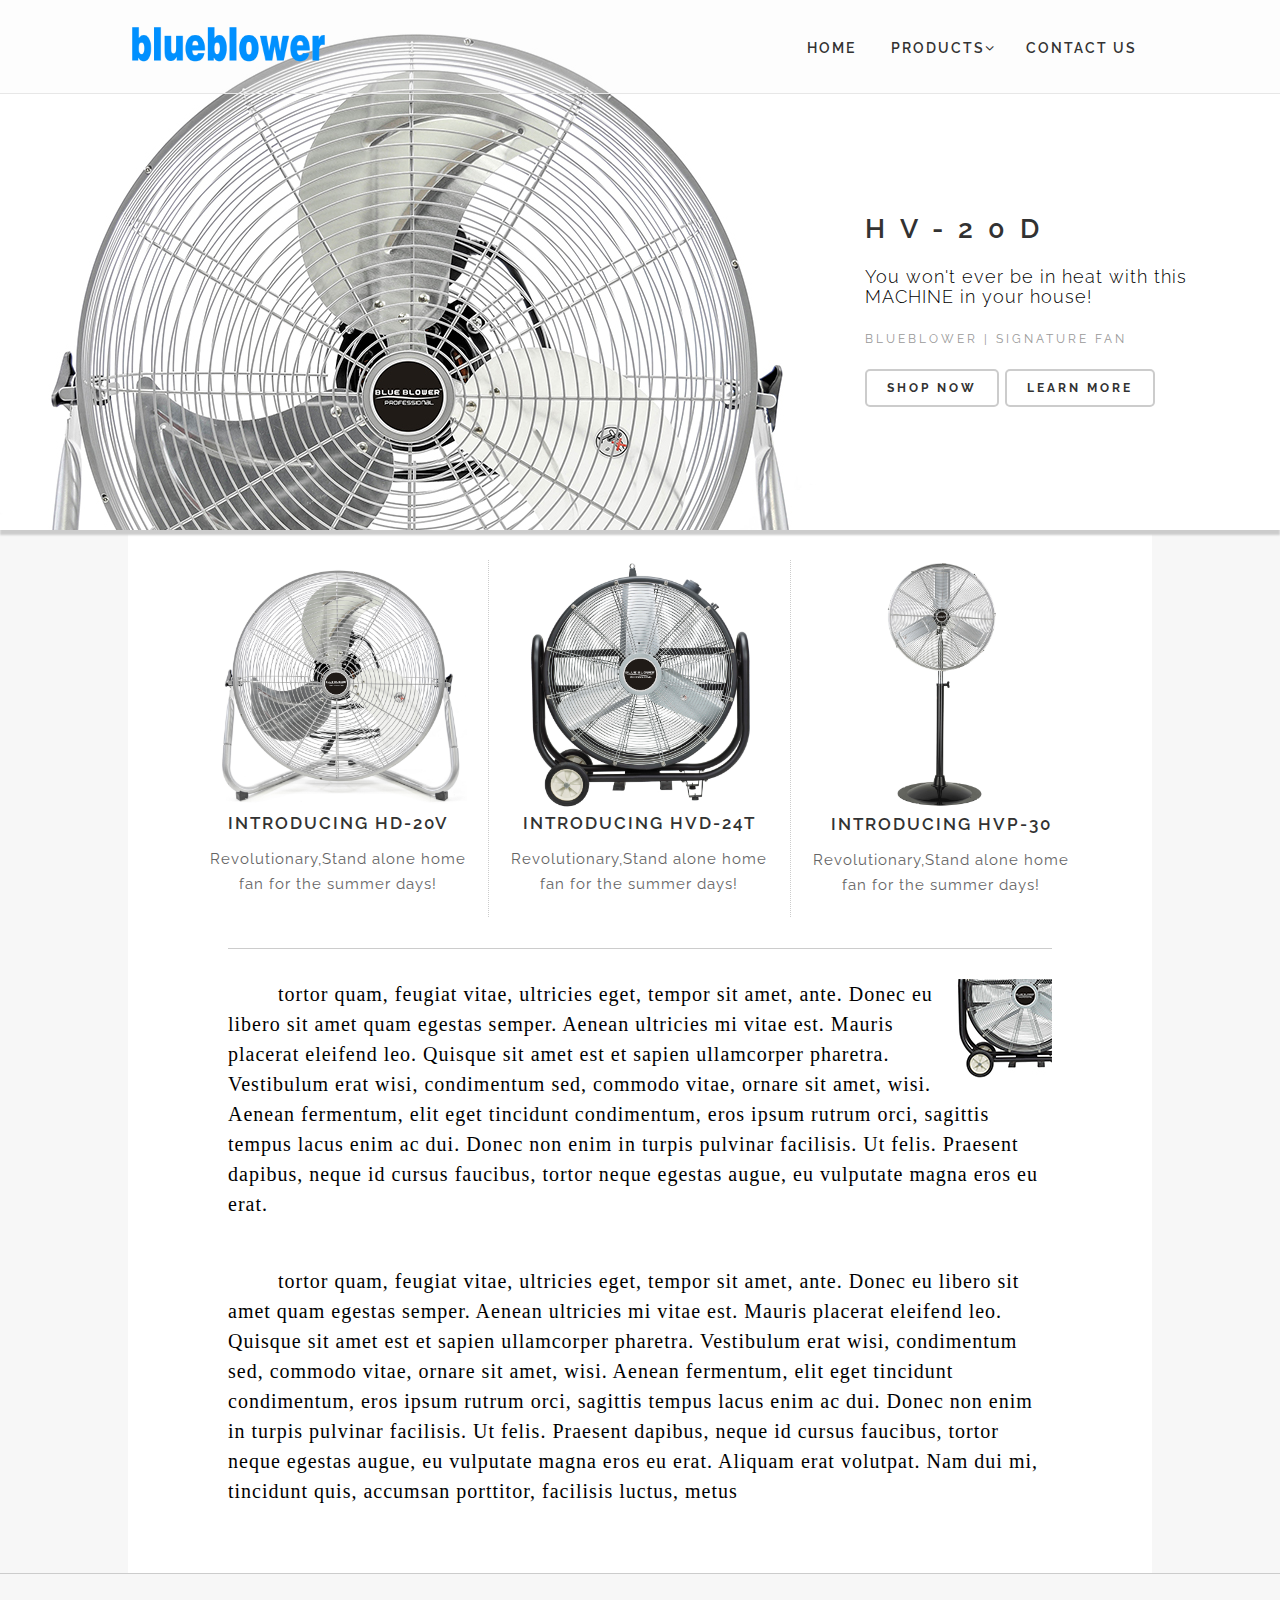
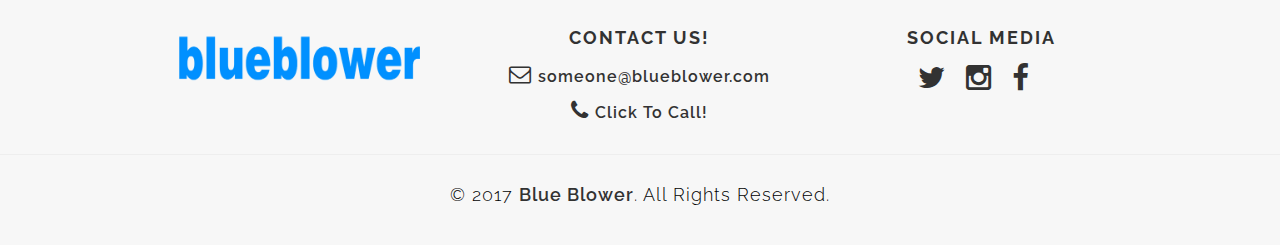
==== commit a8855afc: "main page done" ====
--- a/index.html
+++ b/index.html
@@ -39,13 +39,11 @@
 
         <!-- Header -->
         <header id="header" class="header header-light">
-            <div class="container header-inner">
-
+            <div class="top-nav clearfix">
                 <!-- Logo -->
                 <div class="logo">
                     <a href="index.html">
                         <img class="logo-light" src="img/logoblack.png" alt="Blueblower Logo" />
-                        <img class="logo-dark" src="img/logoblack.png" alt="Blueblower logo" />
                     </a>
                 </div>
                 <!-- End Logo -->
@@ -116,7 +114,7 @@
         </section>
         <!-- Blank Section -->
         <div class="info-main commonWidth">
-			<div class="inner-bg-color clearfix">
+			<div class="inner-width clearfix">
 				<div class="special_fans_cont clearfix">
 					<div class="special_fans">
 						<dl class="specialFans_item_01">
@@ -163,49 +161,42 @@
 
          <!-- FOOTER -->
         <footer class="footer">
-            <div class="container-item">
+            <div class="container-item clearfix">
                 <div class="footer-logo logo">
                     <!-- Logo -->
                     <a href="index.html"><img src="img/logoblack.png"></a>
                 </div>
                 <!--Footer Info -->
-                <div class="footer-width clearfix">
-                    <div class="footer-link">
-                        <dl class="link-small">
-	                        <dt>
-								<h4>CONTACT US!</h4>
-	                        </dt>
-	                        <dd class="contact-link">
-	                        	<a href="mailto:yourname@domain.com"><i class="fa fa-envelope-o left"></i>someone@blueblower.com</a>
-	                        </dd>
-	                        <dd class="contact-link">
-	                        	<a href="tel:16260902121"><i class="fa fa-phone left"></i>Click To Call!</a>
-	                        </dd>
-                        <dl>
-                    </div>
-                    
-                     <!-- Social -->
-                    <div class="footer-link">
-	                    <dl class="link-small">
-	                        <dt>
-								<h4>SOCIAL MEDIA</h4>
-	                        </dt>
-	                        <dd class="social-links">
-	                        	<a class="sns" target="_blank" href="https://www.twitter.com/"><i class="fa fa-twitter fa-lg"></i></a>
-	                        	<a class="sns" target="_blank" href="https://instagram.com/"><i class="fa fa-instagram fa-lg"></i></a>
-	                        	<a class="sns" target="_blank" href="https://www.facebook.com/"><i class="fa fa-facebook fa-lg"></i></a>
-	                        </dd>
-                        <dl>
-                    </div>
+                <div class="footer-link">
+                    <dl class="link-small">
+                        <dt>
+							<h4>CONTACT US!</h4>
+                        </dt>
+                        <dd class="contact-link">
+                        	<a href="mailto:yourname@domain.com"><i class="fa fa-envelope-o left"></i>someone@blueblower.com</a>
+                        </dd>
+                        <dd class="contact-link">
+                        	<a href="tel:16260902121"><i class="fa fa-phone left"></i>Click To Call!</a>
+                        </dd>
+                    <dl>
+                </div>
+                 <!-- Social -->
+                <div class="footer-link">
+                    <dl class="link-small">
+                        <dt>
+							<h4>SOCIAL MEDIA</h4>
+                        </dt>
+                        <dd class="social-links">
+                        	<a class="sns" target="_blank" href="https://www.twitter.com/"><i class="fa fa-twitter fa-lg"></i></a>
+                        	<a class="sns" target="_blank" href="https://instagram.com/"><i class="fa fa-instagram fa-lg"></i></a>
+                        	<a class="sns" target="_blank" href="https://www.facebook.com/"><i class="fa fa-facebook fa-lg"></i></a>
+                        </dd>
+                    <dl>
                 </div>
             </div>
-
             <hr />
-
             <!-- Copyright Bar -->
-            <center>
             <section class="copyright">
-            <center>
                 <div class="container">
                     <p class="">
                         © 2017 <a><b>Blue Blower</b></a>. All Rights Reserved.
@@ -214,8 +205,8 @@
                 </div>
             </section>
             <!-- End Copyright Bar -->
-
         </footer>
+
         <!-- END FOOTER -->
 
         <!-- Scroll Top -->
--- a/css/style.css
+++ b/css/style.css
@@ -61,16 +61,10 @@
     zoom:1;
 }
 .commonWidth {
-
 	background:#f7f7f7;
 }
-.inner-bg-color {
-	width: 80%;
-	margin: 0 auto;
-	background: #fff;
-}
-.logo {
-	width: 150px;
+.logo a img {
+	width: 200px;
 }
 /*-------------------------------------------------------------------------------------------*/
 /* BASIC STYLE    ||---------------------------- */
@@ -1181,51 +1175,6 @@
     opacity: 1;
 }
 
-@media all and (min-width: 1025px) {
-
-    /*header nav style*/
-    .header.header-prepare .nav-menu ul.nav-menu-inner > li > a {
-        color: #323232;
-    }
-
-        .header.header-prepare .nav-menu ul.nav-menu-inner > li:hover > a,
-        .header.header-prepare .nav-menu ul.nav-menu-inner > li > a:hover {
-            color: #e6ae49;
-        }
-
-    .header.header-dark.header-prepare .nav-menu ul.nav-menu-inner > li > a {
-        color: #fff;
-    }
-
-        .header.header-dark.header-prepare .nav-menu ul.nav-menu-inner > li:hover > a,
-        .header.header-dark.header-prepare .nav-menu ul.nav-menu-inner > li > a:hover {
-            color: #e6ae49;
-        }
-}
-
-@media all and (max-width: 1024px) {
-    .header {
-        height: 64px;
-    }
-
-    .header-inner {
-        padding-left: 30px;
-        padding-right: 30px;
-        position: relative;
-        display: table;
-        width: 100%;
-    }
-
-    .header .logo a {
-        margin-top: 24px;
-        margin-bottom: 24px;
-        width: 96px;
-        transition: all 0.3s ease 0s;
-        -o-transition: all 0.3s ease 0s;
-        -moz-transition: all 0.3s ease 0s;
-        -webkit-transition: all 0.3s ease 0s;
-    }
-}
 
 
 /*------------------------------------------------------------------*/
@@ -1237,34 +1186,35 @@
     display: inline-block;
 }
 
-    .logo a {
-        width: 150px;
-        display: block;
-        margin-top: 25px;
-        /*margin-bottom: 28px;*/
-        transition: all 0.27s cubic-bezier(0, 0, 0.58, 1) 0s;
-        -o-transition: all 0.27s cubic-bezier(0, 0, 0.58, 1) 0s;
-        -moz-transition: all 0.27s cubic-bezier(0, 0, 0.58, 1) 0s;
-        -webkit-transition: all 0.27s cubic-bezier(0, 0, 0.58, 1) 0s;
-        position: relative;
-    }
-
-        .logo a img {
-            width: 100%;
-            position: absolute;
-            top: 0;
-            left: 0;
-            transition: all 0.27s cubic-bezier(0, 0, 0.58, 1) 0s;
-            -o-transition: all 0.27s cubic-bezier(0, 0, 0.58, 1) 0s;
-            -moz-transition: all 0.27s cubic-bezier(0, 0, 0.58, 1) 0s;
-            -webkit-transition: all 0.27s cubic-bezier(0, 0, 0.58, 1) 0s;
-        }
-
+.logo a {
+    display: block;
+    text-align: center;
+    /*margin-bottom: 28px;*/
+    transition: all 0.27s cubic-bezier(0, 0, 0.58, 1) 0s;
+    -o-transition: all 0.27s cubic-bezier(0, 0, 0.58, 1) 0s;
+    -moz-transition: all 0.27s cubic-bezier(0, 0, 0.58, 1) 0s;
+    -webkit-transition: all 0.27s cubic-bezier(0, 0, 0.58, 1) 0s;
+    position: relative;
+}
+
+.logo a img {
+	width: 250px;
+}
+.logo a .logo-light {
+	width: 200px;
+	padding-top: 17px;
+}
+
+	
 
 
 /*------------------------------------------------------------------*/
 /* Navigation Menu Style */
 /*------------------------------------------------------------------*/
+.top-nav {
+	width: 80%;
+	margin: 0 auto;
+}
 .nav-menu {
     position: static;
     float: right;
@@ -1296,6 +1246,52 @@
 }
 
 
+@media all and (min-width: 1025px) {
+
+    /*header nav style*/
+    .header.header-prepare .nav-menu ul.nav-menu-inner > li > a {
+        color: #323232;
+    }
+
+        .header.header-prepare .nav-menu ul.nav-menu-inner > li:hover > a,
+        .header.header-prepare .nav-menu ul.nav-menu-inner > li > a:hover {
+            color: #e6ae49;
+        }
+
+    .header.header-dark.header-prepare .nav-menu ul.nav-menu-inner > li > a {
+        color: #fff;
+    }
+
+        .header.header-dark.header-prepare .nav-menu ul.nav-menu-inner > li:hover > a,
+        .header.header-dark.header-prepare .nav-menu ul.nav-menu-inner > li > a:hover {
+            color: #e6ae49;
+        }
+}
+
+@media all and (max-width: 1024px) {
+    .header {
+        height: 64px;
+    }
+
+    .header-inner {
+        padding-left: 30px;
+        padding-right: 30px;
+        position: relative;
+        display: table;
+        width: 100%;
+    }
+
+    .header .logo a {
+        width: 96px;
+        transition: all 0.3s ease 0s;
+        -o-transition: all 0.3s ease 0s;
+        -moz-transition: all 0.3s ease 0s;
+        -webkit-transition: all 0.3s ease 0s;
+    }
+    .logo a .logo-light {
+	    padding-top: 5px;
+    }
+}
 
 
 .nav-menu ul.nav-menu-inner li a {
@@ -2035,13 +2031,18 @@
 .container-item {
 	text-align: center;
 	line-height: 20px;
-}
-
-.footer-logo {
-    max-width: 250px;
-    display: inline-block;
-    width: 100%;  
-    padding: 20px 0px; 
+	width: 80%;
+	margin: 0 auto;
+	padding-top: 50px;
+}
+.container-item div {
+	width: 33.33%;
+}
+@media (max-width: 1200px) {
+	.container-item div {
+	width: 100%;
+	text-align: center;
+	}
 }
 .footer-link h4 {
 	font-weight: bold;
@@ -2120,13 +2121,6 @@
 @media (min-width: 1200px) {
 	.footer-link {
 		float: left;
-		padding-top: 20px;
-		padding-right: 90px;
-	}
-	.footer-width {
-		width: 600px;
-		margin: 0 auto;
-		text-align: center;
 	}
 }
 
@@ -2566,6 +2560,7 @@
 }
 .cta-btn span:hover {
 	background: #0090ff;
+	opacity: .9;
 }
 .overlay-dark, .overlay-dark80, .overlay-light, .overlay-light80 {
     position: relative;
@@ -2638,6 +2633,12 @@
     height: 100%;
 }
 /* MAIN INFO */
+.inner-width {
+	width: 80%;
+	margin: 0 auto;
+	background: #fff;
+	padding-bottom: 50px;
+}
 .special_fans_cont {
 	margin: 0 60px;	
 }
@@ -2649,6 +2650,9 @@
 	border-right: #ccc dotted 1px;
 	width: 33.33%
 }
+.special_fans:nth-child(3) {
+	border: none;
+}
 .special_fans dl {
 	font-family: "raleway";
 }
@@ -2658,6 +2662,9 @@
 .special_fans dd {
 	line-height: 25px;
 	color: #656565;
+}
+.about {
+	border-top: #ccc solid 1px;
 }
 .item-desc {
 	padding-top: 30px;
